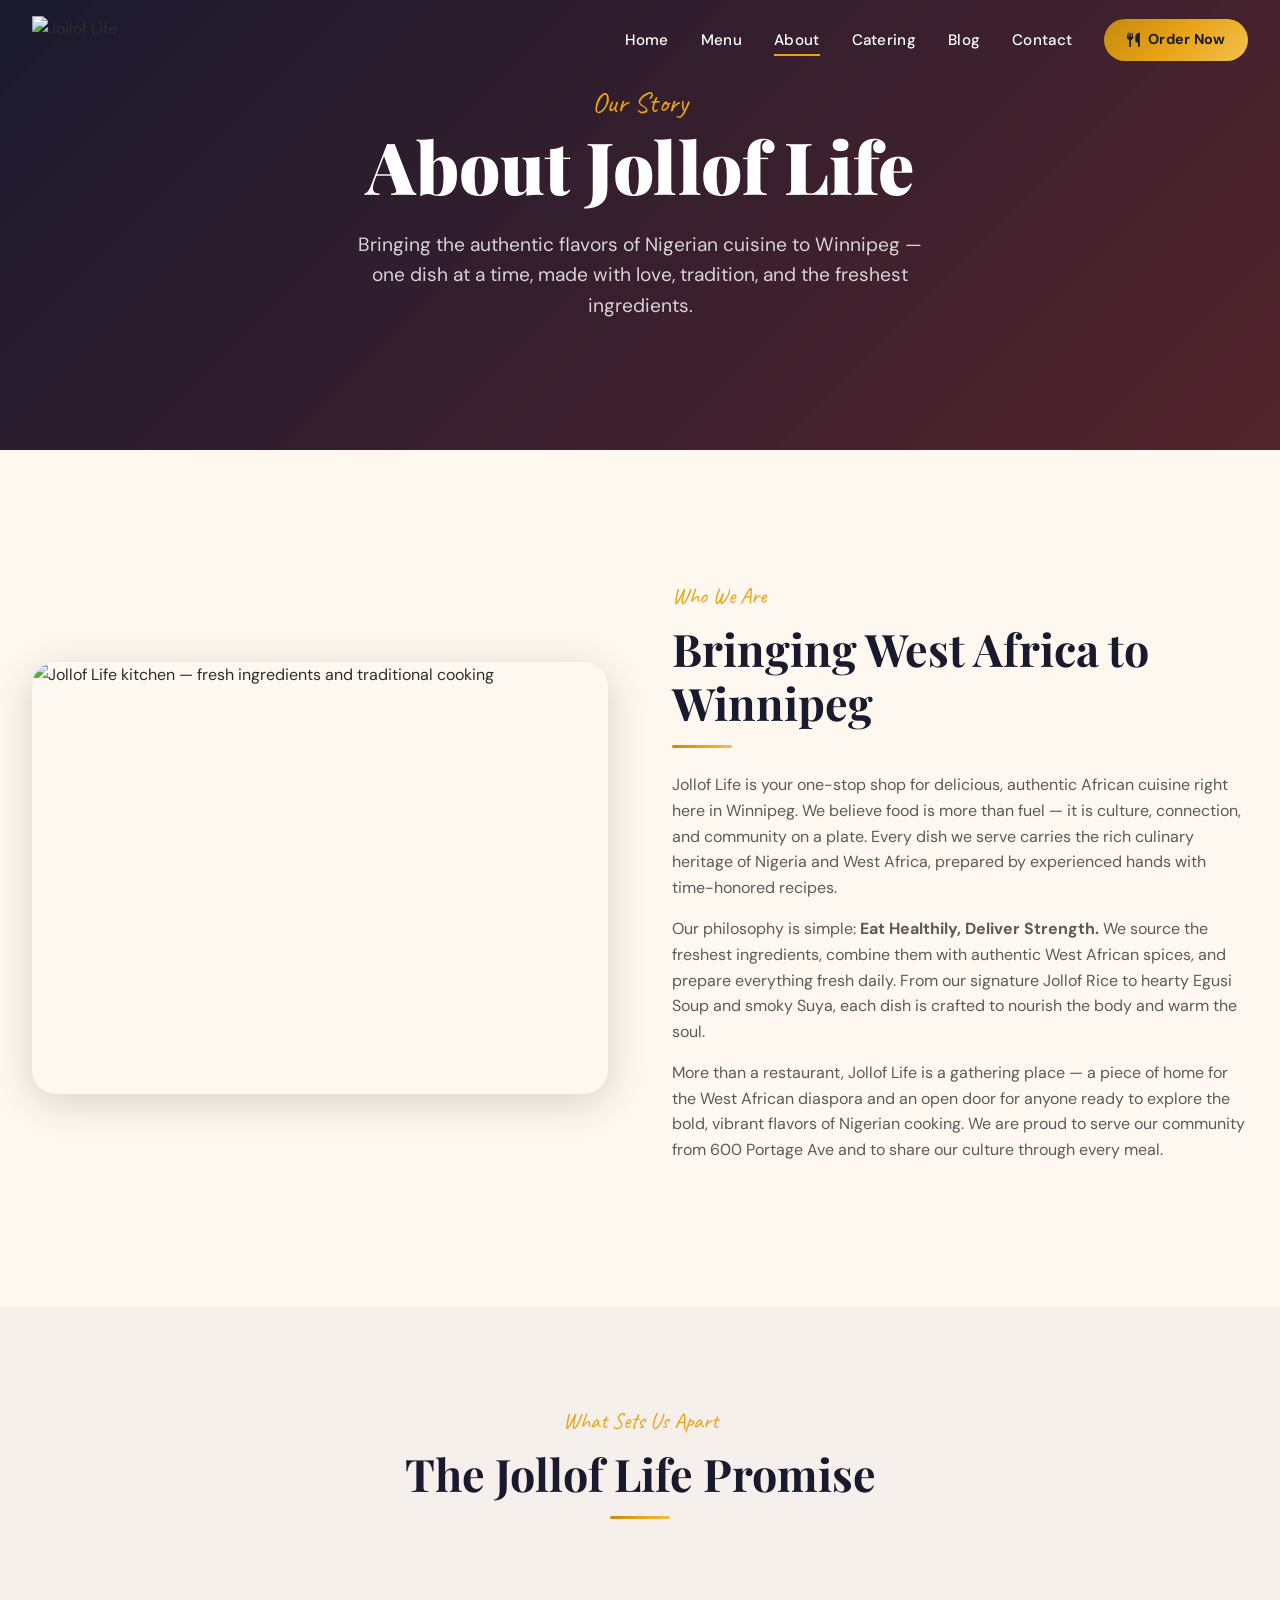
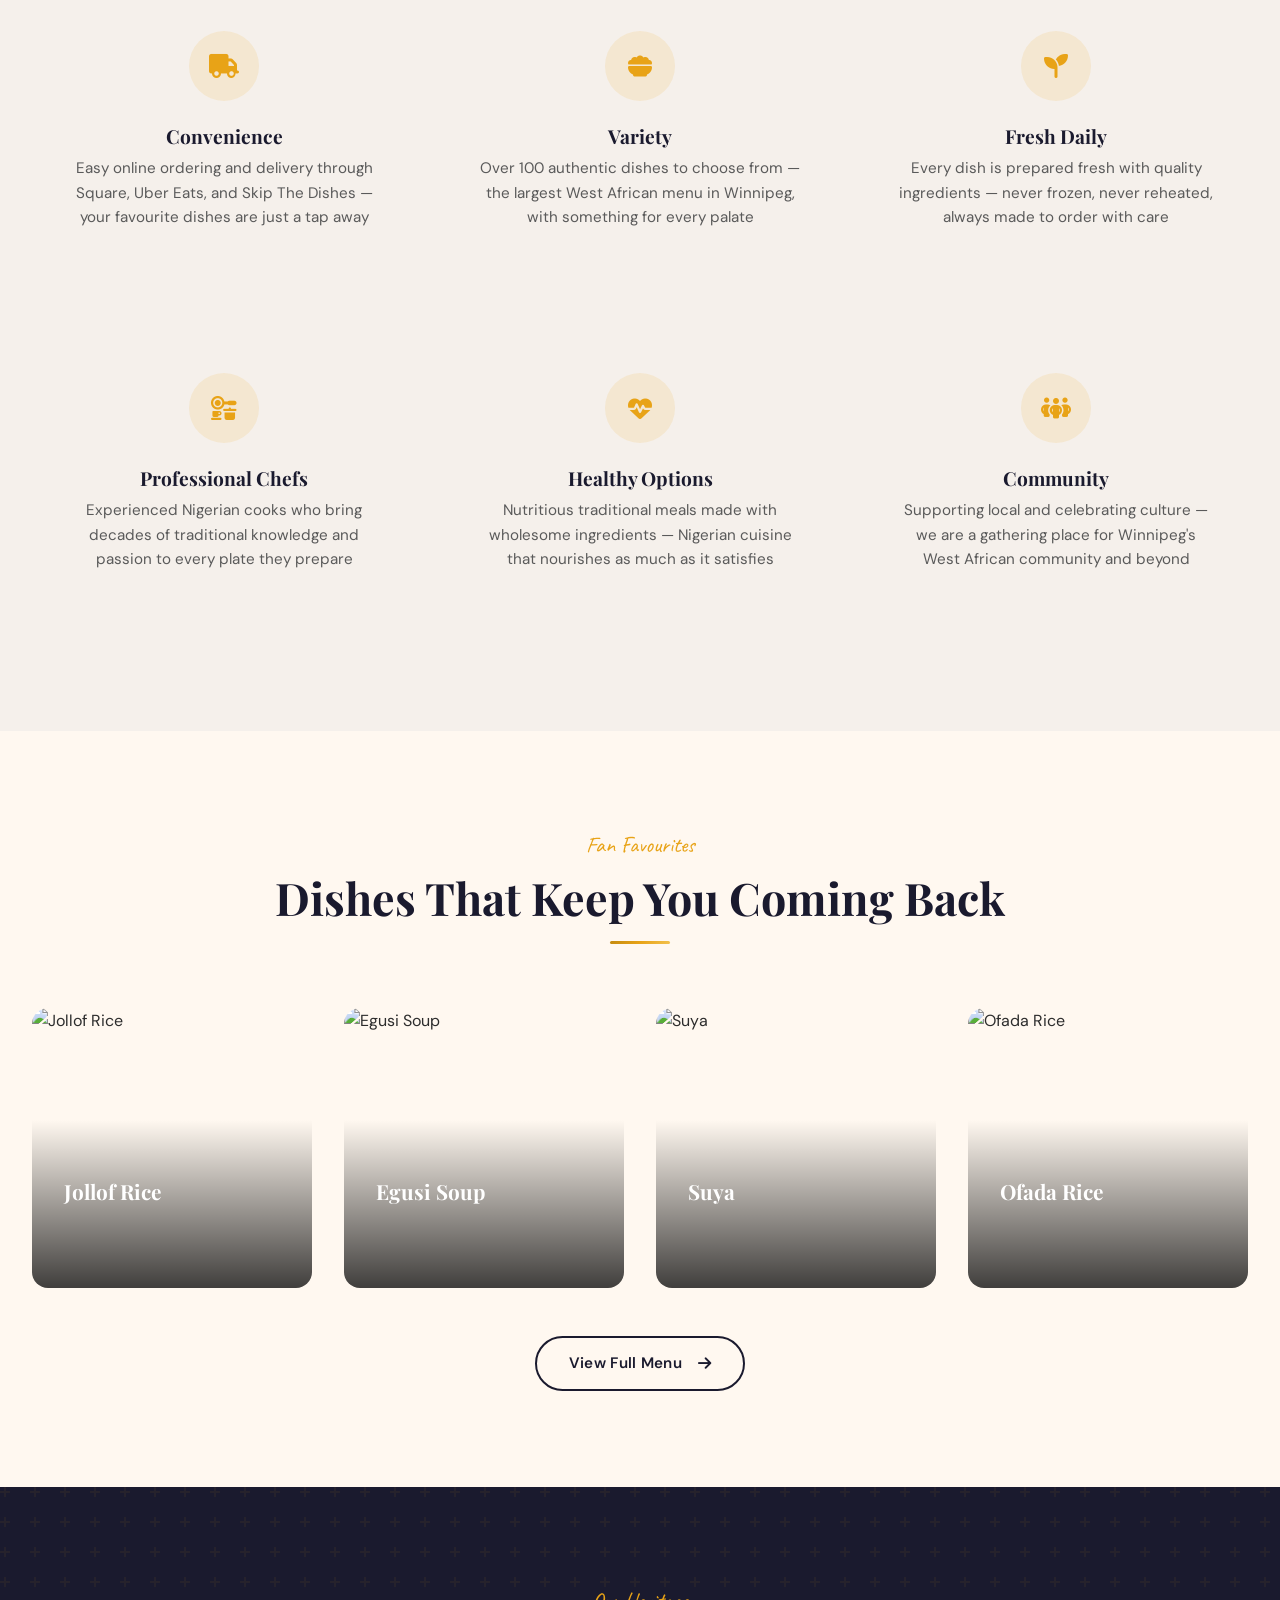
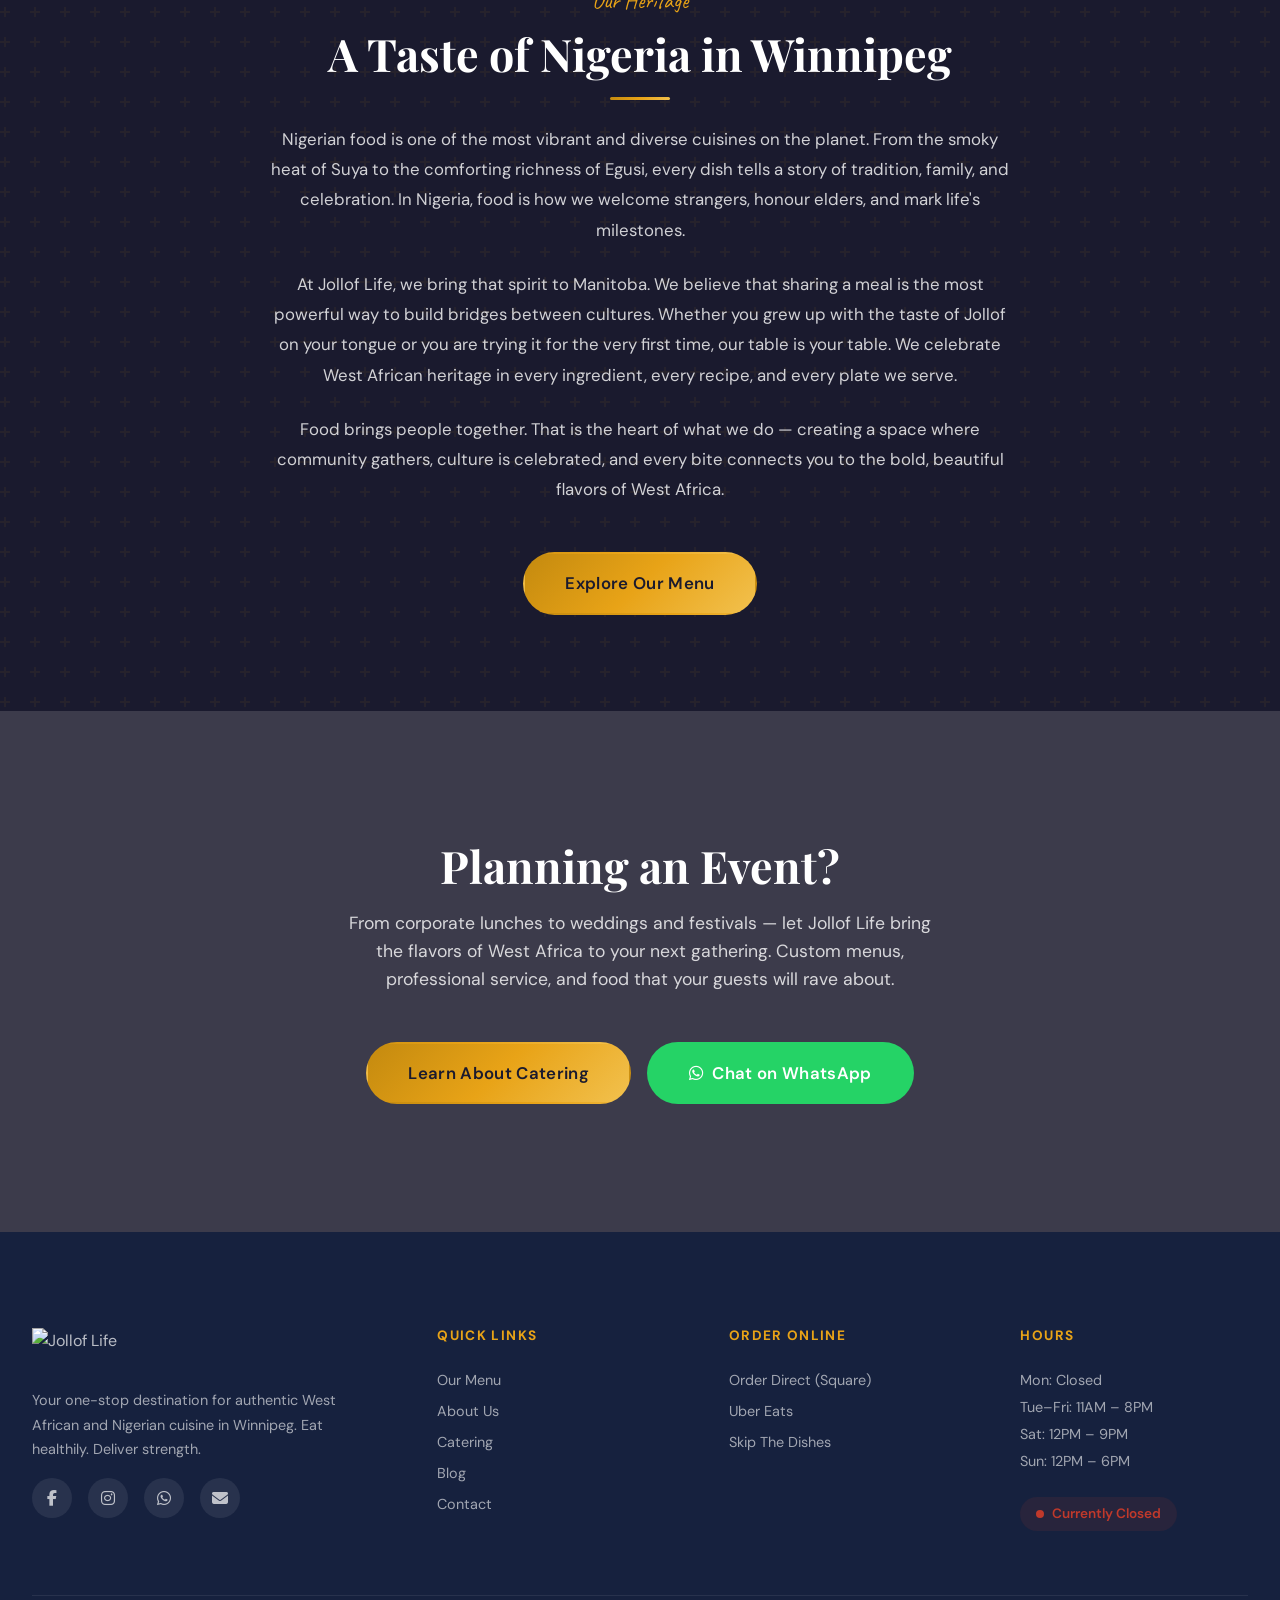
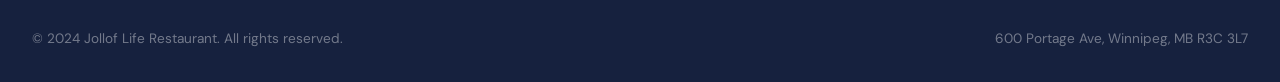
==== about.html @ 6824ea74 "Initial build: Jollof Life restaurant website redesign Complete 6-page static site rebuild for jollo" ====
<!DOCTYPE html>
<html lang="en">
<head>
  <meta charset="UTF-8">
  <meta name="viewport" content="width=device-width, initial-scale=1.0">
  <title>About — Jollof Life | Authentic West African Cuisine in Winnipeg</title>
  <meta name="description" content="Learn about Jollof Life Restaurant — your one-stop shop for authentic Nigerian and West African cuisine in Winnipeg. Fresh ingredients, traditional recipes, and a passion for community.">

  <!-- Open Graph -->
  <meta property="og:title" content="About Jollof Life — Authentic West African Cuisine in Winnipeg">
  <meta property="og:description" content="Discover our story — bringing the rich flavors of Nigeria and West Africa to Winnipeg with over 100 authentic dishes.">
  <meta property="og:type" content="restaurant">

  <!-- Stylesheets -->
  <link rel="stylesheet" href="css/styles.css">
  <link rel="stylesheet" href="css/animations.css">

  <!-- Font Awesome -->
  <link rel="stylesheet" href="https://cdnjs.cloudflare.com/ajax/libs/font-awesome/6.5.1/css/all.min.css">
</head>
<body>

  <!-- Scroll Progress Bar -->
  <div class="scroll-progress"></div>

  <!-- Navigation -->
  <nav class="navbar navbar--transparent">
    <div class="container">
      <a href="index.html" class="navbar__logo">
        <img src="https://jolloflife.ca/wp-content/uploads/2022/12/jolof-life-web-logo-white-1.png" alt="Jollof Life">
      </a>

      <div class="navbar__links">
        <a href="index.html" class="navbar__link">Home</a>
        <a href="menu.html" class="navbar__link">Menu</a>
        <a href="about.html" class="navbar__link navbar__link--active">About</a>
        <a href="catering.html" class="navbar__link">Catering</a>
        <a href="blog.html" class="navbar__link">Blog</a>
        <a href="contact.html" class="navbar__link">Contact</a>
        <a href="https://jollof-life-restaurant.square.site/" target="_blank" rel="noopener" class="navbar__cta">
          <i class="fas fa-utensils"></i> Order Now
        </a>
      </div>

      <button class="navbar__toggle" aria-label="Toggle menu">
        <span></span>
        <span></span>
        <span></span>
      </button>
    </div>
  </nav>

  <!-- Mobile Menu -->
  <div class="mobile-menu">
    <a href="index.html" class="mobile-menu__link">Home</a>
    <a href="menu.html" class="mobile-menu__link">Menu</a>
    <a href="about.html" class="mobile-menu__link">About</a>
    <a href="catering.html" class="mobile-menu__link">Catering</a>
    <a href="blog.html" class="mobile-menu__link">Blog</a>
    <a href="contact.html" class="mobile-menu__link">Contact</a>
    <a href="https://jollof-life-restaurant.square.site/" target="_blank" rel="noopener" class="mobile-menu__link" style="color: var(--saffron);">Order Online</a>
  </div>

  <!-- ========== HERO (SHORT) ========== -->
  <section class="hero hero--short">
    <div class="hero__bg" style="background-image: url('https://images.unsplash.com/photo-1466637574441-749b8f19452f?w=1920&q=80');"></div>
    <div class="hero__overlay"></div>

    <div class="hero__content">
      <span class="hero__tagline">Our Story</span>
      <h1 class="hero__title">About Jollof Life</h1>
      <p class="hero__subtitle">
        Bringing the authentic flavors of Nigerian cuisine to Winnipeg — one dish at a time,
        made with love, tradition, and the freshest ingredients.
      </p>
    </div>
  </section>

  <!-- ========== OUR STORY (SPLIT) ========== -->
  <section class="section">
    <div class="container">
      <div class="split">
        <div class="split__image reveal reveal--left">
          <img src="https://images.unsplash.com/photo-1556910103-1c02745aae4d?w=800&q=80" alt="Jollof Life kitchen — fresh ingredients and traditional cooking">
        </div>
        <div class="split__content reveal reveal--right">
          <span class="section-label">Who We Are</span>
          <h2 class="section-heading">Bringing West Africa to Winnipeg</h2>
          <p>
            Jollof Life is your one-stop shop for delicious, authentic African cuisine right here
            in Winnipeg. We believe food is more than fuel — it is culture, connection, and community
            on a plate. Every dish we serve carries the rich culinary heritage of Nigeria and
            West Africa, prepared by experienced hands with time-honored recipes.
          </p>
          <p>
            Our philosophy is simple: <strong>Eat Healthily, Deliver Strength.</strong> We source
            the freshest ingredients, combine them with authentic West African spices, and prepare
            everything fresh daily. From our signature Jollof Rice to hearty Egusi Soup and smoky
            Suya, each dish is crafted to nourish the body and warm the soul.
          </p>
          <p>
            More than a restaurant, Jollof Life is a gathering place — a piece of home for the
            West African diaspora and an open door for anyone ready to explore the bold, vibrant
            flavors of Nigerian cooking. We are proud to serve our community from 600 Portage Ave
            and to share our culture through every meal.
          </p>
        </div>
      </div>
    </div>
  </section>

  <!-- ========== OUR VALUES ========== -->
  <section class="section section--warm-gray">
    <div class="container">
      <div class="text-center mb-3xl reveal">
        <span class="section-label">What Sets Us Apart</span>
        <h2 class="section-heading section-heading--center">The Jollof Life Promise</h2>
      </div>

      <div class="card-grid card-grid--3 reveal-stagger">
        <div class="feature-card">
          <div class="feature-card__icon"><i class="fas fa-truck"></i></div>
          <h3 class="feature-card__title">Convenience</h3>
          <p class="feature-card__text">Easy online ordering and delivery through Square, Uber Eats, and Skip The Dishes — your favourite dishes are just a tap away</p>
        </div>
        <div class="feature-card">
          <div class="feature-card__icon"><i class="fas fa-bowl-food"></i></div>
          <h3 class="feature-card__title">Variety</h3>
          <p class="feature-card__text">Over 100 authentic dishes to choose from — the largest West African menu in Winnipeg, with something for every palate</p>
        </div>
        <div class="feature-card">
          <div class="feature-card__icon"><i class="fas fa-seedling"></i></div>
          <h3 class="feature-card__title">Fresh Daily</h3>
          <p class="feature-card__text">Every dish is prepared fresh with quality ingredients — never frozen, never reheated, always made to order with care</p>
        </div>
        <div class="feature-card">
          <div class="feature-card__icon"><i class="fas fa-kitchen-set"></i></div>
          <h3 class="feature-card__title">Professional Chefs</h3>
          <p class="feature-card__text">Experienced Nigerian cooks who bring decades of traditional knowledge and passion to every plate they prepare</p>
        </div>
        <div class="feature-card">
          <div class="feature-card__icon"><i class="fas fa-heart-pulse"></i></div>
          <h3 class="feature-card__title">Healthy Options</h3>
          <p class="feature-card__text">Nutritious traditional meals made with wholesome ingredients — Nigerian cuisine that nourishes as much as it satisfies</p>
        </div>
        <div class="feature-card">
          <div class="feature-card__icon"><i class="fas fa-people-group"></i></div>
          <h3 class="feature-card__title">Community</h3>
          <p class="feature-card__text">Supporting local and celebrating culture — we are a gathering place for Winnipeg's West African community and beyond</p>
        </div>
      </div>
    </div>
  </section>

  <!-- ========== POPULAR DISHES ========== -->
  <section class="section">
    <div class="container">
      <div class="text-center mb-3xl reveal">
        <span class="section-label">Fan Favourites</span>
        <h2 class="section-heading section-heading--center">Dishes That Keep You Coming Back</h2>
      </div>

      <div class="card-grid card-grid--4 reveal-stagger">
        <a href="menu.html" class="dish-card">
          <img src="https://images.unsplash.com/photo-1590166223826-12dee1677420?w=600&q=80" alt="Jollof Rice" class="dish-card__image">
          <div class="dish-card__overlay">
            <span class="dish-card__name">Jollof Rice</span>
            <span class="dish-card__desc">The iconic West African one-pot rice with rich tomato and spices</span>
          </div>
        </a>

        <a href="menu.html" class="dish-card">
          <img src="https://images.unsplash.com/photo-1643293228196-1ad8cb251aee?w=600&q=80" alt="Egusi Soup" class="dish-card__image">
          <div class="dish-card__overlay">
            <span class="dish-card__name">Egusi Soup</span>
            <span class="dish-card__desc">Rich melon seed soup with leafy greens and assorted proteins</span>
          </div>
        </a>

        <a href="menu.html" class="dish-card">
          <img src="https://images.unsplash.com/photo-1555939594-58d7cb561ad1?w=600&q=80" alt="Suya" class="dish-card__image">
          <div class="dish-card__overlay">
            <span class="dish-card__name">Suya</span>
            <span class="dish-card__desc">Spicy grilled skewers seasoned with ground peanuts and chili</span>
          </div>
        </a>

        <a href="menu.html" class="dish-card">
          <img src="https://images.unsplash.com/photo-1596797038530-2c107229654b?w=600&q=80" alt="Ofada Rice" class="dish-card__image">
          <div class="dish-card__overlay">
            <span class="dish-card__name">Ofada Rice</span>
            <span class="dish-card__desc">Local Ofada rice with our signature rich ayamase sauce</span>
          </div>
        </a>
      </div>

      <div class="text-center mt-2xl reveal">
        <a href="menu.html" class="btn btn--outline-dark">View Full Menu <i class="fas fa-arrow-right" style="margin-left: 8px;"></i></a>
      </div>
    </div>
  </section>

  <!-- ========== CULTURAL SECTION ========== -->
  <section class="section section--dark pattern-overlay">
    <div class="container">
      <div class="text-center reveal" style="max-width: 750px; margin: 0 auto;">
        <span class="section-label">Our Heritage</span>
        <h2 class="section-heading section-heading--center" style="color: var(--white);">A Taste of Nigeria in Winnipeg</h2>
        <p style="color: rgba(255,255,255,0.8); margin-bottom: var(--space-lg); font-size: 1.05rem; line-height: 1.8;">
          Nigerian food is one of the most vibrant and diverse cuisines on the planet. From the
          smoky heat of Suya to the comforting richness of Egusi, every dish tells a story of
          tradition, family, and celebration. In Nigeria, food is how we welcome strangers, honour
          elders, and mark life's milestones.
        </p>
        <p style="color: rgba(255,255,255,0.8); margin-bottom: var(--space-lg); font-size: 1.05rem; line-height: 1.8;">
          At Jollof Life, we bring that spirit to Manitoba. We believe that sharing a meal is the
          most powerful way to build bridges between cultures. Whether you grew up with the taste
          of Jollof on your tongue or you are trying it for the very first time, our table is your
          table. We celebrate West African heritage in every ingredient, every recipe, and every
          plate we serve.
        </p>
        <p style="color: rgba(255,255,255,0.8); margin-bottom: var(--space-2xl); font-size: 1.05rem; line-height: 1.8;">
          Food brings people together. That is the heart of what we do — creating a space where
          community gathers, culture is celebrated, and every bite connects you to the bold,
          beautiful flavors of West Africa.
        </p>
        <a href="menu.html" class="btn btn--primary btn--lg">Explore Our Menu</a>
      </div>
    </div>
  </section>

  <!-- ========== CATERING CTA BANNER ========== -->
  <section class="cta-banner">
    <div class="cta-banner__bg" style="background-image: url('https://images.unsplash.com/photo-1555244162-803834f70033?w=1920&q=80');"></div>
    <div class="cta-banner__overlay"></div>
    <div class="container cta-banner__content reveal">
      <h2 class="cta-banner__title">Planning an Event?</h2>
      <p class="cta-banner__text">
        From corporate lunches to weddings and festivals — let Jollof Life bring the
        flavors of West Africa to your next gathering. Custom menus, professional service,
        and food that your guests will rave about.
      </p>
      <div style="display: flex; gap: var(--space-md); justify-content: center; flex-wrap: wrap;">
        <a href="catering.html" class="btn btn--primary btn--lg">Learn About Catering</a>
        <a href="https://wa.me/12049632266" target="_blank" rel="noopener" class="btn btn--whatsapp btn--lg">
          <i class="fab fa-whatsapp"></i> Chat on WhatsApp
        </a>
      </div>
    </div>
  </section>

  <!-- ========== FOOTER ========== -->
  <footer class="footer">
    <div class="container">
      <div class="footer__grid">
        <!-- Brand -->
        <div class="footer__brand">
          <img src="https://jolloflife.ca/wp-content/uploads/2022/12/jolof-life-web-logo-white-1.png" alt="Jollof Life" class="footer__logo">
          <p>
            Your one-stop destination for authentic West African and Nigerian cuisine in Winnipeg.
            Eat healthily. Deliver strength.
          </p>
          <div class="footer__social">
            <a href="https://www.facebook.com/jollofliferestaurant/" target="_blank" rel="noopener" aria-label="Facebook"><i class="fab fa-facebook-f"></i></a>
            <a href="https://www.instagram.com/jollof_life.foods/" target="_blank" rel="noopener" aria-label="Instagram"><i class="fab fa-instagram"></i></a>
            <a href="https://wa.me/12049632266" target="_blank" rel="noopener" aria-label="WhatsApp"><i class="fab fa-whatsapp"></i></a>
            <a href="mailto:admin@jolloflife.ca" aria-label="Email"><i class="fas fa-envelope"></i></a>
          </div>
        </div>

        <!-- Quick Links -->
        <div>
          <h4 class="footer__heading">Quick Links</h4>
          <div class="footer__links">
            <a href="menu.html" class="footer__link">Our Menu</a>
            <a href="about.html" class="footer__link">About Us</a>
            <a href="catering.html" class="footer__link">Catering</a>
            <a href="blog.html" class="footer__link">Blog</a>
            <a href="contact.html" class="footer__link">Contact</a>
          </div>
        </div>

        <!-- Order Online -->
        <div>
          <h4 class="footer__heading">Order Online</h4>
          <div class="footer__links">
            <a href="https://jollof-life-restaurant.square.site/" target="_blank" rel="noopener" class="footer__link">Order Direct (Square)</a>
            <a href="https://www.ubereats.com/ca/store/jollof-life-restaurant/UQO6MkQCXqGsVrcTSQeHDg/" target="_blank" rel="noopener" class="footer__link">Uber Eats</a>
            <a href="https://www.skipthedishes.com/jollof-rice-portage-avenue" target="_blank" rel="noopener" class="footer__link">Skip The Dishes</a>
          </div>
        </div>

        <!-- Hours -->
        <div>
          <h4 class="footer__heading">Hours</h4>
          <div class="footer__links" style="gap: 4px;">
            <span class="footer__link">Mon: Closed</span>
            <span class="footer__link">Tue–Fri: 11AM – 8PM</span>
            <span class="footer__link">Sat: 12PM – 9PM</span>
            <span class="footer__link">Sun: 12PM – 6PM</span>
          </div>
          <div style="margin-top: var(--space-lg);">
            <div class="status-badge">
              <span class="status-badge__dot"></span>
              Checking...
            </div>
          </div>
        </div>
      </div>

      <div class="footer__bottom">
        <span>&copy; 2024 Jollof Life Restaurant. All rights reserved.</span>
        <span>600 Portage Ave, Winnipeg, MB R3C 3L7</span>
      </div>
    </div>
  </footer>

  <!-- Scripts -->
  <script src="js/main.js"></script>
</body>
</html>
---- css/styles.css ----
/* ============================================
   JOLLOF LIFE — Design System
   Authentic West African Cuisine, Winnipeg
   ============================================ */

/* --- Google Fonts --- */
@import url('https://fonts.googleapis.com/css2?family=Playfair+Display:ital,wght@0,700;0,800;0,900;1,700&family=DM+Sans:ital,wght@0,400;0,500;0,600;0,700&family=Caveat:wght@600;700&display=swap');

/* --- CSS Custom Properties --- */
:root {
  /* Primary — warm, appetizing, African-inspired */
  --saffron:        #E8A317;
  --saffron-light:  #F2C14E;
  --saffron-dark:   #C48A0F;
  --pepper-red:     #C0392B;
  --pepper-dark:    #962D22;
  --palm-green:     #2D6A4F;
  --palm-light:     #40916C;

  /* Secondary — from existing brand, used sparingly */
  --brand-blue:     #0693E3;
  --brand-purple:   #9B51E0;

  /* Neutrals — warm-shifted */
  --charcoal:       #1A1A2E;
  --dark-surface:   #16213E;
  --midnight:       #0F0F1A;
  --cream:          #FFF8F0;
  --warm-gray:      #F5F0EB;
  --warm-gray-2:    #E8E0D8;
  --text-primary:   #2C2C2C;
  --text-secondary: #5A5A5A;
  --text-light:     #8A8A8A;
  --white:          #FFFFFF;

  /* Gradients */
  --gradient-hero:    linear-gradient(135deg, rgba(26,26,46,0.88), rgba(192,57,43,0.35));
  --gradient-warm:    linear-gradient(135deg, var(--saffron), var(--pepper-red));
  --gradient-dark:    linear-gradient(180deg, var(--charcoal), var(--dark-surface));
  --gradient-gold:    linear-gradient(135deg, var(--saffron-dark), var(--saffron), var(--saffron-light));

  /* Typography */
  --font-heading:   'Playfair Display', Georgia, 'Times New Roman', serif;
  --font-body:      'DM Sans', -apple-system, BlinkMacSystemFont, 'Segoe UI', sans-serif;
  --font-accent:    'Caveat', cursive;

  /* Spacing */
  --space-xs:   0.25rem;
  --space-sm:   0.5rem;
  --space-md:   1rem;
  --space-lg:   1.5rem;
  --space-xl:   2rem;
  --space-2xl:  3rem;
  --space-3xl:  4rem;
  --space-4xl:  6rem;
  --space-5xl:  8rem;

  /* Layout */
  --container-max:   1280px;
  --container-tight: 960px;
  --container-prose: 720px;
  --nav-height:      80px;
  --border-radius:   8px;
  --border-radius-lg: 16px;
  --border-radius-xl: 24px;

  /* Shadows */
  --shadow-sm:   0 2px 8px rgba(0,0,0,0.08);
  --shadow-md:   0 4px 20px rgba(0,0,0,0.12);
  --shadow-lg:   0 8px 40px rgba(0,0,0,0.16);
  --shadow-xl:   0 16px 60px rgba(0,0,0,0.2);
  --shadow-gold: 0 4px 20px rgba(232,163,23,0.3);

  /* Transitions */
  --ease-out:    cubic-bezier(0.22, 1, 0.36, 1);
  --ease-spring: cubic-bezier(0.34, 1.56, 0.64, 1);
  --duration-fast:   200ms;
  --duration-normal: 400ms;
  --duration-slow:   600ms;
}

/* --- Reset & Base --- */
*,
*::before,
*::after {
  margin: 0;
  padding: 0;
  box-sizing: border-box;
}

html {
  scroll-behavior: smooth;
  -webkit-text-size-adjust: 100%;
}

body {
  font-family: var(--font-body);
  font-size: 16px;
  line-height: 1.6;
  color: var(--text-primary);
  background-color: var(--cream);
  -webkit-font-smoothing: antialiased;
  -moz-osx-font-smoothing: grayscale;
  overflow-x: hidden;
}

img {
  max-width: 100%;
  height: auto;
  display: block;
}

a {
  color: inherit;
  text-decoration: none;
}

ul, ol {
  list-style: none;
}

button {
  font-family: inherit;
  cursor: pointer;
  border: none;
  background: none;
}

input, textarea, select {
  font-family: inherit;
  font-size: inherit;
}

/* --- Scroll Progress Bar --- */
.scroll-progress {
  position: fixed;
  top: 0;
  left: 0;
  height: 3px;
  background: var(--gradient-gold);
  z-index: 10000;
  width: 0%;
  transition: none;
}

/* --- Typography --- */
h1, h2, h3, h4, h5, h6 {
  font-family: var(--font-heading);
  font-weight: 700;
  line-height: 1.2;
  color: var(--charcoal);
}

h1 { font-size: clamp(2.2rem, 5vw, 4rem); font-weight: 900; }
h2 { font-size: clamp(1.8rem, 3.5vw, 2.8rem); }
h3 { font-size: clamp(1.3rem, 2.5vw, 1.8rem); }
h4 { font-size: clamp(1.1rem, 2vw, 1.4rem); }

p {
  margin-bottom: var(--space-md);
  color: var(--text-secondary);
}

.accent-text {
  font-family: var(--font-accent);
  color: var(--saffron);
}

.section-label {
  font-family: var(--font-accent);
  font-size: 1.4rem;
  color: var(--saffron);
  margin-bottom: var(--space-sm);
  display: block;
}

.section-heading {
  margin-bottom: var(--space-lg);
}

.section-heading::after {
  content: '';
  display: block;
  width: 60px;
  height: 3px;
  background: var(--gradient-gold);
  margin-top: var(--space-md);
  border-radius: 2px;
}

.section-heading--center::after {
  margin-left: auto;
  margin-right: auto;
}

/* --- Layout --- */
.container {
  width: 100%;
  max-width: var(--container-max);
  margin: 0 auto;
  padding: 0 var(--space-xl);
}

.container--tight {
  max-width: var(--container-tight);
}

.container--prose {
  max-width: var(--container-prose);
}

.section {
  padding: var(--space-4xl) 0;
}

.section--dark {
  background-color: var(--charcoal);
  color: var(--white);
}

.section--dark h2,
.section--dark h3,
.section--dark h4 {
  color: var(--white);
}

.section--dark p {
  color: rgba(255,255,255,0.75);
}

.section--cream {
  background-color: var(--cream);
}

.section--warm-gray {
  background-color: var(--warm-gray);
}

/* --- African Pattern Overlay --- */
.pattern-overlay {
  position: relative;
}

.pattern-overlay::before {
  content: '';
  position: absolute;
  inset: 0;
  background-image: url("data:image/svg+xml,%3Csvg width='60' height='60' viewBox='0 0 60 60' xmlns='http://www.w3.org/2000/svg'%3E%3Cg fill='none' fill-rule='evenodd'%3E%3Cg fill='%23E8A317' fill-opacity='0.06'%3E%3Cpath d='M36 34v-4h-2v4h-4v2h4v4h2v-4h4v-2h-4zm0-30V0h-2v4h-4v2h4v4h2V6h4V4h-4zM6 34v-4H4v4H0v2h4v4h2v-4h4v-2H6zM6 4V0H4v4H0v2h4v4h2V6h4V4H6z'/%3E%3C/g%3E%3C/g%3E%3C/svg%3E");
  pointer-events: none;
  z-index: 0;
}

.pattern-overlay > * {
  position: relative;
  z-index: 1;
}

/* --- Navigation --- */
.navbar {
  position: fixed;
  top: 0;
  left: 0;
  right: 0;
  height: var(--nav-height);
  display: flex;
  align-items: center;
  z-index: 1000;
  transition: background-color var(--duration-normal) var(--ease-out),
              box-shadow var(--duration-normal) var(--ease-out);
}

.navbar--transparent {
  background-color: transparent;
}

.navbar--solid {
  background-color: var(--dark-surface);
  box-shadow: var(--shadow-md);
}

.navbar .container {
  display: flex;
  align-items: center;
  justify-content: space-between;
}

.navbar__logo img {
  height: 48px;
  width: auto;
}

.navbar__links {
  display: flex;
  align-items: center;
  gap: var(--space-xl);
}

.navbar__link {
  color: var(--white);
  font-size: 0.95rem;
  font-weight: 500;
  letter-spacing: 0.02em;
  position: relative;
  transition: color var(--duration-fast) var(--ease-out);
}

.navbar__link::after {
  content: '';
  position: absolute;
  bottom: -4px;
  left: 0;
  width: 0;
  height: 2px;
  background: var(--saffron);
  transition: width var(--duration-normal) var(--ease-out);
}

.navbar__link:hover::after,
.navbar__link--active::after {
  width: 100%;
}

.navbar__link:hover {
  color: var(--saffron-light);
}

.navbar__cta {
  display: inline-flex;
  align-items: center;
  gap: var(--space-sm);
  padding: 0.6rem 1.4rem;
  background: var(--gradient-gold);
  color: var(--charcoal);
  font-weight: 700;
  font-size: 0.9rem;
  border-radius: 50px;
  letter-spacing: 0.02em;
  transition: transform var(--duration-fast) var(--ease-spring),
              box-shadow var(--duration-fast) var(--ease-out);
}

.navbar__cta:hover {
  transform: translateY(-2px);
  box-shadow: var(--shadow-gold);
}

/* Mobile Menu Toggle */
.navbar__toggle {
  display: none;
  flex-direction: column;
  gap: 5px;
  width: 28px;
  cursor: pointer;
  z-index: 1001;
}

.navbar__toggle span {
  display: block;
  height: 2px;
  width: 100%;
  background: var(--white);
  border-radius: 2px;
  transition: transform var(--duration-normal) var(--ease-out),
              opacity var(--duration-fast);
}

.navbar__toggle--active span:nth-child(1) {
  transform: translateY(7px) rotate(45deg);
}

.navbar__toggle--active span:nth-child(2) {
  opacity: 0;
}

.navbar__toggle--active span:nth-child(3) {
  transform: translateY(-7px) rotate(-45deg);
}

/* Mobile Menu Overlay */
.mobile-menu {
  position: fixed;
  inset: 0;
  background: var(--dark-surface);
  display: flex;
  flex-direction: column;
  align-items: center;
  justify-content: center;
  gap: var(--space-xl);
  opacity: 0;
  visibility: hidden;
  transition: opacity var(--duration-normal) var(--ease-out),
              visibility var(--duration-normal);
  z-index: 999;
}

.mobile-menu--open {
  opacity: 1;
  visibility: visible;
}

.mobile-menu__link {
  color: var(--white);
  font-family: var(--font-heading);
  font-size: 1.8rem;
  font-weight: 700;
  opacity: 0;
  transform: translateY(20px);
  transition: opacity var(--duration-slow) var(--ease-out),
              transform var(--duration-slow) var(--ease-out),
              color var(--duration-fast);
}

.mobile-menu--open .mobile-menu__link {
  opacity: 1;
  transform: translateY(0);
}

.mobile-menu--open .mobile-menu__link:nth-child(1) { transition-delay: 100ms; }
.mobile-menu--open .mobile-menu__link:nth-child(2) { transition-delay: 150ms; }
.mobile-menu--open .mobile-menu__link:nth-child(3) { transition-delay: 200ms; }
.mobile-menu--open .mobile-menu__link:nth-child(4) { transition-delay: 250ms; }
.mobile-menu--open .mobile-menu__link:nth-child(5) { transition-delay: 300ms; }
.mobile-menu--open .mobile-menu__link:nth-child(6) { transition-delay: 350ms; }
.mobile-menu--open .mobile-menu__link:nth-child(7) { transition-delay: 400ms; }

.mobile-menu__link:hover {
  color: var(--saffron);
}

/* --- Hero Section --- */
.hero {
  position: relative;
  min-height: 100vh;
  display: flex;
  align-items: center;
  justify-content: center;
  text-align: center;
  overflow: hidden;
  background-color: var(--charcoal);
}

.hero--short {
  min-height: 50vh;
}

.hero__bg {
  position: absolute;
  inset: 0;
  background-size: cover;
  background-position: center;
  background-repeat: no-repeat;
  will-change: transform;
}

.hero__overlay {
  position: absolute;
  inset: 0;
  background: var(--gradient-hero);
}

.hero__content {
  position: relative;
  z-index: 2;
  max-width: 800px;
  padding: var(--space-xl);
}

.hero__tagline {
  font-family: var(--font-accent);
  font-size: clamp(1.2rem, 2.5vw, 1.8rem);
  color: var(--saffron);
  margin-bottom: var(--space-md);
}

.hero__title {
  font-size: clamp(2.5rem, 6vw, 4.5rem);
  color: var(--white);
  margin-bottom: var(--space-lg);
  line-height: 1.1;
  font-weight: 900;
}

.hero__subtitle {
  font-size: clamp(1rem, 1.8vw, 1.2rem);
  color: rgba(255,255,255,0.8);
  margin-bottom: var(--space-2xl);
  max-width: 600px;
  margin-left: auto;
  margin-right: auto;
}

.hero__actions {
  display: flex;
  align-items: center;
  justify-content: center;
  gap: var(--space-lg);
  flex-wrap: wrap;
}

.hero__scroll-hint {
  position: absolute;
  bottom: 2rem;
  left: 50%;
  transform: translateX(-50%);
  z-index: 2;
  color: rgba(255,255,255,0.6);
  font-size: 0.85rem;
  display: flex;
  flex-direction: column;
  align-items: center;
  gap: var(--space-sm);
  animation: bounceDown 2s infinite;
}

@keyframes bounceDown {
  0%, 100% { transform: translateX(-50%) translateY(0); }
  50% { transform: translateX(-50%) translateY(10px); }
}

/* --- Buttons --- */
.btn {
  display: inline-flex;
  align-items: center;
  justify-content: center;
  gap: var(--space-sm);
  padding: 0.85rem 2rem;
  font-weight: 600;
  font-size: 0.95rem;
  border-radius: 50px;
  letter-spacing: 0.02em;
  transition: all var(--duration-fast) var(--ease-spring);
  cursor: pointer;
  border: 2px solid transparent;
}

.btn--primary {
  background: var(--gradient-gold);
  color: var(--charcoal);
  border-color: transparent;
}

.btn--primary:hover {
  transform: translateY(-3px);
  box-shadow: var(--shadow-gold);
}

.btn--outline {
  background: transparent;
  color: var(--white);
  border-color: rgba(255,255,255,0.5);
}

.btn--outline:hover {
  border-color: var(--white);
  background: rgba(255,255,255,0.1);
  transform: translateY(-2px);
}

.btn--outline-dark {
  background: transparent;
  color: var(--charcoal);
  border-color: var(--charcoal);
}

.btn--outline-dark:hover {
  background: var(--charcoal);
  color: var(--white);
  transform: translateY(-2px);
}

.btn--pepper {
  background: var(--pepper-red);
  color: var(--white);
  border-color: transparent;
}

.btn--pepper:hover {
  background: var(--pepper-dark);
  transform: translateY(-2px);
  box-shadow: 0 4px 20px rgba(192,57,43,0.3);
}

.btn--whatsapp {
  background: #25D366;
  color: var(--white);
  border-color: transparent;
  font-size: 1rem;
  padding: 1rem 2.5rem;
}

.btn--whatsapp:hover {
  background: #1da851;
  transform: translateY(-2px);
  box-shadow: 0 4px 20px rgba(37,211,102,0.3);
}

.btn--sm {
  padding: 0.55rem 1.2rem;
  font-size: 0.85rem;
}

.btn--lg {
  padding: 1rem 2.5rem;
  font-size: 1.05rem;
}

/* --- Floating Info Bar --- */
.info-bar {
  position: relative;
  z-index: 10;
  margin-top: -50px;
}

.info-bar__grid {
  display: grid;
  grid-template-columns: repeat(3, 1fr);
  gap: var(--space-lg);
}

.info-bar__card {
  background: var(--white);
  padding: var(--space-xl) var(--space-lg);
  border-radius: var(--border-radius-lg);
  box-shadow: var(--shadow-lg);
  display: flex;
  align-items: center;
  gap: var(--space-lg);
  transition: transform var(--duration-fast) var(--ease-spring);
}

.info-bar__card:hover {
  transform: translateY(-4px);
}

.info-bar__icon {
  width: 50px;
  height: 50px;
  border-radius: 50%;
  background: var(--gradient-gold);
  display: flex;
  align-items: center;
  justify-content: center;
  color: var(--charcoal);
  font-size: 1.2rem;
  flex-shrink: 0;
}

.info-bar__label {
  font-size: 0.8rem;
  color: var(--text-light);
  text-transform: uppercase;
  letter-spacing: 0.08em;
  font-weight: 600;
  margin-bottom: 2px;
}

.info-bar__value {
  font-weight: 700;
  color: var(--text-primary);
  font-size: 0.95rem;
}

/* --- Card Grid --- */
.card-grid {
  display: grid;
  gap: var(--space-xl);
}

.card-grid--3 {
  grid-template-columns: repeat(3, 1fr);
}

.card-grid--2 {
  grid-template-columns: repeat(2, 1fr);
}

.card-grid--4 {
  grid-template-columns: repeat(4, 1fr);
}

/* --- Dish Card --- */
.dish-card {
  position: relative;
  border-radius: var(--border-radius-lg);
  overflow: hidden;
  aspect-ratio: 1;
  cursor: pointer;
  transition: transform var(--duration-normal) var(--ease-spring),
              box-shadow var(--duration-normal) var(--ease-out);
}

.dish-card:hover {
  transform: translateY(-8px) scale(1.02);
  box-shadow: var(--shadow-xl);
}

.dish-card__image {
  width: 100%;
  height: 100%;
  object-fit: cover;
  transition: transform var(--duration-slow) var(--ease-out);
}

.dish-card:hover .dish-card__image {
  transform: scale(1.1);
}

.dish-card__overlay {
  position: absolute;
  inset: 0;
  background: linear-gradient(0deg, rgba(0,0,0,0.75) 0%, transparent 60%);
  display: flex;
  flex-direction: column;
  justify-content: flex-end;
  padding: var(--space-xl);
}

.dish-card__name {
  font-family: var(--font-heading);
  font-size: 1.3rem;
  color: var(--white);
  font-weight: 700;
}

.dish-card__desc {
  font-size: 0.85rem;
  color: rgba(255,255,255,0.7);
  margin-top: var(--space-xs);
  opacity: 0;
  transform: translateY(10px);
  transition: all var(--duration-normal) var(--ease-out);
}

.dish-card:hover .dish-card__desc {
  opacity: 1;
  transform: translateY(0);
}

/* --- Feature Card --- */
.feature-card {
  text-align: center;
  padding: var(--space-2xl) var(--space-xl);
}

.feature-card__icon {
  width: 70px;
  height: 70px;
  border-radius: 50%;
  background: rgba(232,163,23,0.12);
  display: flex;
  align-items: center;
  justify-content: center;
  margin: 0 auto var(--space-lg);
  font-size: 1.5rem;
  color: var(--saffron);
  transition: transform var(--duration-normal) var(--ease-spring),
              background var(--duration-normal);
}

.feature-card:hover .feature-card__icon {
  transform: scale(1.1);
  background: rgba(232,163,23,0.2);
}

.feature-card__title {
  font-size: 1.2rem;
  margin-bottom: var(--space-sm);
}

.feature-card__text {
  font-size: 0.95rem;
  color: var(--text-secondary);
}

/* Light variant for dark backgrounds */
.section--dark .feature-card__icon {
  background: rgba(232,163,23,0.15);
}

.section--dark .feature-card__title {
  color: var(--white);
}

.section--dark .feature-card__text {
  color: rgba(255,255,255,0.7);
}

/* --- Split Section --- */
.split {
  display: grid;
  grid-template-columns: 1fr 1fr;
  gap: var(--space-3xl);
  align-items: center;
}

.split--reverse {
  direction: rtl;
}

.split--reverse > * {
  direction: ltr;
}

.split__image {
  border-radius: var(--border-radius-xl);
  overflow: hidden;
  aspect-ratio: 4/3;
  box-shadow: var(--shadow-lg);
}

.split__image img {
  width: 100%;
  height: 100%;
  object-fit: cover;
}

.split__content {
  padding: var(--space-xl) 0;
}

/* --- Order Platform Cards --- */
.platform-card {
  background: var(--white);
  border-radius: var(--border-radius-lg);
  padding: var(--space-2xl);
  text-align: center;
  box-shadow: var(--shadow-sm);
  transition: transform var(--duration-normal) var(--ease-spring),
              box-shadow var(--duration-normal) var(--ease-out);
  perspective: 800px;
}

.platform-card:hover {
  transform: translateY(-8px) rotateX(4deg);
  box-shadow: var(--shadow-lg);
}

.platform-card__icon {
  font-size: 2.5rem;
  margin-bottom: var(--space-lg);
  color: var(--saffron);
}

.platform-card__name {
  font-family: var(--font-heading);
  font-size: 1.3rem;
  margin-bottom: var(--space-sm);
  font-weight: 700;
}

.platform-card__desc {
  font-size: 0.9rem;
  color: var(--text-secondary);
  margin-bottom: var(--space-lg);
}

/* --- Testimonials --- */
.testimonial-slider {
  position: relative;
  overflow: hidden;
}

.testimonial-track {
  display: flex;
  transition: transform var(--duration-slow) var(--ease-out);
}

.testimonial {
  min-width: 100%;
  padding: var(--space-3xl) var(--space-xl);
  text-align: center;
}

.testimonial__quote-mark {
  font-size: 4rem;
  color: var(--saffron);
  line-height: 1;
  font-family: Georgia, serif;
  opacity: 0.5;
}

.testimonial__text {
  font-size: clamp(1.1rem, 2vw, 1.4rem);
  font-style: italic;
  color: var(--text-primary);
  max-width: 700px;
  margin: var(--space-lg) auto;
  line-height: 1.7;
}

.testimonial__stars {
  color: var(--saffron);
  font-size: 1.2rem;
  margin-bottom: var(--space-md);
  display: flex;
  justify-content: center;
  gap: 4px;
}

.testimonial__author {
  font-weight: 700;
  color: var(--text-primary);
  font-size: 1rem;
}

.testimonial__role {
  font-size: 0.85rem;
  color: var(--text-light);
  margin-top: 2px;
}

.testimonial-dots {
  display: flex;
  justify-content: center;
  gap: var(--space-sm);
  margin-top: var(--space-xl);
}

.testimonial-dot {
  width: 10px;
  height: 10px;
  border-radius: 50%;
  background: var(--warm-gray-2);
  transition: background var(--duration-fast), transform var(--duration-fast);
  cursor: pointer;
}

.testimonial-dot--active {
  background: var(--saffron);
  transform: scale(1.3);
}

/* --- CTA Banner --- */
.cta-banner {
  position: relative;
  padding: var(--space-5xl) 0;
  text-align: center;
  overflow: hidden;
}

.cta-banner__bg {
  position: absolute;
  inset: 0;
  background-size: cover;
  background-position: center;
  background-attachment: fixed;
}

.cta-banner__overlay {
  position: absolute;
  inset: 0;
  background: rgba(26,26,46,0.85);
}

.cta-banner__content {
  position: relative;
  z-index: 2;
}

.cta-banner__title {
  color: var(--white);
  margin-bottom: var(--space-md);
}

.cta-banner__text {
  color: rgba(255,255,255,0.8);
  font-size: 1.1rem;
  max-width: 600px;
  margin: 0 auto var(--space-2xl);
}

/* --- Gallery / Instagram Grid --- */
.gallery-grid {
  display: grid;
  grid-template-columns: repeat(4, 1fr);
  gap: 4px;
}

.gallery-item {
  position: relative;
  aspect-ratio: 1;
  overflow: hidden;
  cursor: pointer;
}

.gallery-item img {
  width: 100%;
  height: 100%;
  object-fit: cover;
  transition: transform var(--duration-slow) var(--ease-out);
}

.gallery-item:hover img {
  transform: scale(1.1);
}

.gallery-item__overlay {
  position: absolute;
  inset: 0;
  background: rgba(26,26,46,0.6);
  display: flex;
  align-items: center;
  justify-content: center;
  opacity: 0;
  transition: opacity var(--duration-normal) var(--ease-out);
  color: var(--white);
  font-size: 1.5rem;
}

.gallery-item:hover .gallery-item__overlay {
  opacity: 1;
}

/* --- Footer --- */
.footer {
  background: var(--dark-surface);
  color: rgba(255,255,255,0.7);
  padding: var(--space-4xl) 0 var(--space-xl);
}

.footer__grid {
  display: grid;
  grid-template-columns: 1.5fr 1fr 1fr 1fr;
  gap: var(--space-3xl);
  margin-bottom: var(--space-3xl);
}

.footer__brand p {
  color: rgba(255,255,255,0.6);
  font-size: 0.9rem;
  margin-top: var(--space-md);
  line-height: 1.7;
}

.footer__logo {
  height: 44px;
  margin-bottom: var(--space-md);
}

.footer__heading {
  font-family: var(--font-body);
  font-size: 0.85rem;
  font-weight: 700;
  text-transform: uppercase;
  letter-spacing: 0.1em;
  color: var(--saffron);
  margin-bottom: var(--space-lg);
}

.footer__links {
  display: flex;
  flex-direction: column;
  gap: var(--space-sm);
}

.footer__link {
  color: rgba(255,255,255,0.6);
  font-size: 0.9rem;
  transition: color var(--duration-fast);
}

.footer__link:hover {
  color: var(--saffron-light);
}

.footer__social {
  display: flex;
  gap: var(--space-md);
  margin-top: var(--space-md);
}

.footer__social a {
  width: 40px;
  height: 40px;
  border-radius: 50%;
  background: rgba(255,255,255,0.08);
  display: flex;
  align-items: center;
  justify-content: center;
  color: rgba(255,255,255,0.7);
  font-size: 1rem;
  transition: background var(--duration-fast),
              color var(--duration-fast),
              transform var(--duration-fast) var(--ease-spring);
}

.footer__social a:hover {
  background: var(--saffron);
  color: var(--charcoal);
  transform: translateY(-3px);
}

.footer__bottom {
  border-top: 1px solid rgba(255,255,255,0.08);
  padding-top: var(--space-xl);
  display: flex;
  align-items: center;
  justify-content: space-between;
  font-size: 0.85rem;
  color: rgba(255,255,255,0.4);
}

/* --- Menu Page Specifics --- */
.menu-filter {
  position: sticky;
  top: var(--nav-height);
  z-index: 50;
  background: var(--white);
  border-bottom: 1px solid var(--warm-gray-2);
  padding: var(--space-md) 0;
  overflow-x: auto;
  -webkit-overflow-scrolling: touch;
  scrollbar-width: none;
}

.menu-filter::-webkit-scrollbar {
  display: none;
}

.menu-filter__tabs {
  display: flex;
  gap: var(--space-sm);
  padding: 0 var(--space-xl);
  min-width: max-content;
}

.menu-filter__tab {
  padding: 0.6rem 1.2rem;
  border-radius: 50px;
  font-size: 0.9rem;
  font-weight: 500;
  color: var(--text-secondary);
  background: transparent;
  border: 1px solid transparent;
  white-space: nowrap;
  transition: all var(--duration-fast) var(--ease-out);
  cursor: pointer;
}

.menu-filter__tab:hover {
  color: var(--saffron-dark);
  background: rgba(232,163,23,0.08);
}

.menu-filter__tab--active {
  color: var(--charcoal);
  background: rgba(232,163,23,0.12);
  border-color: var(--saffron);
  font-weight: 600;
}

/* Menu Grid Card */
.menu-card {
  background: var(--white);
  border-radius: var(--border-radius-lg);
  overflow: hidden;
  box-shadow: var(--shadow-sm);
  transition: transform var(--duration-normal) var(--ease-spring),
              box-shadow var(--duration-normal) var(--ease-out);
  animation: fadeInUp var(--duration-slow) var(--ease-out) forwards;
  opacity: 0;
}

.menu-card:hover {
  transform: translateY(-4px);
  box-shadow: var(--shadow-md);
}

.menu-card__image {
  aspect-ratio: 16/10;
  overflow: hidden;
  background: var(--warm-gray);
  position: relative;
}

.menu-card__image img {
  width: 100%;
  height: 100%;
  object-fit: cover;
  transition: transform var(--duration-slow) var(--ease-out);
}

.menu-card:hover .menu-card__image img {
  transform: scale(1.08);
}

.menu-card__badge {
  position: absolute;
  top: var(--space-md);
  left: var(--space-md);
  background: var(--pepper-red);
  color: var(--white);
  font-size: 0.7rem;
  font-weight: 700;
  padding: 0.3rem 0.7rem;
  border-radius: 50px;
  text-transform: uppercase;
  letter-spacing: 0.05em;
}

.menu-card__body {
  padding: var(--space-lg);
}

.menu-card__name {
  font-family: var(--font-heading);
  font-size: 1.15rem;
  font-weight: 700;
  margin-bottom: var(--space-xs);
}

.menu-card__desc {
  font-size: 0.85rem;
  color: var(--text-secondary);
  margin-bottom: var(--space-md);
  line-height: 1.5;
}

.menu-card__footer {
  display: flex;
  align-items: center;
  justify-content: space-between;
}

.menu-card__category {
  font-size: 0.75rem;
  color: var(--saffron-dark);
  font-weight: 600;
  text-transform: uppercase;
  letter-spacing: 0.05em;
}

/* --- Contact Form --- */
.form-group {
  position: relative;
  margin-bottom: var(--space-lg);
}

.form-group__input,
.form-group__textarea {
  width: 100%;
  padding: 1rem 1.2rem;
  border: 2px solid var(--warm-gray-2);
  border-radius: var(--border-radius);
  background: var(--white);
  color: var(--text-primary);
  font-size: 1rem;
  transition: border-color var(--duration-fast) var(--ease-out),
              box-shadow var(--duration-fast) var(--ease-out);
  outline: none;
}

.form-group__input:focus,
.form-group__textarea:focus {
  border-color: var(--saffron);
  box-shadow: 0 0 0 4px rgba(232,163,23,0.15);
}

.form-group__label {
  position: absolute;
  left: 1.2rem;
  top: 1rem;
  font-size: 1rem;
  color: var(--text-light);
  pointer-events: none;
  transition: all var(--duration-fast) var(--ease-out);
  background: var(--white);
  padding: 0 0.3rem;
}

.form-group__input:focus ~ .form-group__label,
.form-group__input:not(:placeholder-shown) ~ .form-group__label,
.form-group__textarea:focus ~ .form-group__label,
.form-group__textarea:not(:placeholder-shown) ~ .form-group__label {
  top: -0.6rem;
  font-size: 0.8rem;
  color: var(--saffron-dark);
  font-weight: 600;
}

.form-group__textarea {
  min-height: 150px;
  resize: vertical;
}

/* --- Blog Cards --- */
.blog-card {
  background: var(--white);
  border-radius: var(--border-radius-lg);
  overflow: hidden;
  box-shadow: var(--shadow-sm);
  transition: transform var(--duration-normal) var(--ease-spring),
              box-shadow var(--duration-normal) var(--ease-out);
}

.blog-card:hover {
  transform: translateY(-4px);
  box-shadow: var(--shadow-md);
}

.blog-card__image {
  aspect-ratio: 16/9;
  overflow: hidden;
}

.blog-card__image img {
  width: 100%;
  height: 100%;
  object-fit: cover;
  transition: transform var(--duration-slow) var(--ease-out);
}

.blog-card:hover .blog-card__image img {
  transform: scale(1.06);
}

.blog-card__body {
  padding: var(--space-xl);
}

.blog-card__date {
  font-size: 0.8rem;
  color: var(--text-light);
  font-weight: 500;
  text-transform: uppercase;
  letter-spacing: 0.05em;
  margin-bottom: var(--space-sm);
}

.blog-card__title {
  font-family: var(--font-heading);
  font-size: 1.2rem;
  font-weight: 700;
  margin-bottom: var(--space-sm);
  line-height: 1.3;
}

.blog-card__excerpt {
  font-size: 0.9rem;
  color: var(--text-secondary);
  line-height: 1.6;
  margin-bottom: var(--space-md);
}

.blog-card__link {
  font-size: 0.9rem;
  font-weight: 600;
  color: var(--saffron-dark);
  display: inline-flex;
  align-items: center;
  gap: var(--space-xs);
  transition: gap var(--duration-fast) var(--ease-out);
}

.blog-card:hover .blog-card__link {
  gap: var(--space-sm);
}

/* --- Blog Post Page --- */
.blog-post {
  padding: calc(var(--nav-height) + var(--space-3xl)) 0 var(--space-4xl);
}

.blog-post__header {
  text-align: center;
  margin-bottom: var(--space-3xl);
}

.blog-post__date {
  font-size: 0.85rem;
  color: var(--text-light);
  text-transform: uppercase;
  letter-spacing: 0.05em;
  margin-bottom: var(--space-md);
}

.blog-post__title {
  font-size: clamp(1.8rem, 4vw, 2.8rem);
  max-width: 700px;
  margin: 0 auto;
}

.blog-post__featured-image {
  border-radius: var(--border-radius-xl);
  overflow: hidden;
  margin-bottom: var(--space-3xl);
  aspect-ratio: 2/1;
}

.blog-post__featured-image img {
  width: 100%;
  height: 100%;
  object-fit: cover;
}

.blog-post__content {
  font-size: 1.05rem;
  line-height: 1.8;
  color: var(--text-primary);
}

.blog-post__content p {
  color: var(--text-primary);
  margin-bottom: var(--space-lg);
}

.blog-post__content h2 {
  margin-top: var(--space-2xl);
  margin-bottom: var(--space-md);
}

.blog-post__content h3 {
  margin-top: var(--space-xl);
  margin-bottom: var(--space-md);
}

.blog-post__content ul,
.blog-post__content ol {
  margin-bottom: var(--space-lg);
  padding-left: var(--space-xl);
}

.blog-post__content li {
  margin-bottom: var(--space-sm);
  list-style: disc;
  color: var(--text-primary);
}

/* --- Hours Table --- */
.hours-table {
  width: 100%;
}

.hours-row {
  display: flex;
  justify-content: space-between;
  padding: var(--space-md) 0;
  border-bottom: 1px solid var(--warm-gray-2);
  font-size: 0.95rem;
}

.hours-row:last-child {
  border-bottom: none;
}

.hours-row--today {
  background: rgba(232,163,23,0.08);
  border-radius: var(--border-radius);
  padding: var(--space-md);
  font-weight: 600;
}

.hours-row__day {
  color: var(--text-primary);
  font-weight: 500;
}

.hours-row__time {
  color: var(--text-secondary);
}

.hours-row__time--closed {
  color: var(--pepper-red);
  font-weight: 600;
}

/* --- Status Badge --- */
.status-badge {
  display: inline-flex;
  align-items: center;
  gap: var(--space-sm);
  padding: 0.4rem 1rem;
  border-radius: 50px;
  font-size: 0.85rem;
  font-weight: 600;
}

.status-badge--open {
  background: rgba(45,106,79,0.1);
  color: var(--palm-green);
}

.status-badge--closed {
  background: rgba(192,57,43,0.1);
  color: var(--pepper-red);
}

.status-badge__dot {
  width: 8px;
  height: 8px;
  border-radius: 50%;
}

.status-badge--open .status-badge__dot {
  background: var(--palm-green);
  animation: pulse 2s infinite;
}

.status-badge--closed .status-badge__dot {
  background: var(--pepper-red);
}

@keyframes pulse {
  0%, 100% { opacity: 1; }
  50% { opacity: 0.4; }
}

/* --- Event Type Card (Catering) --- */
.event-card {
  background: var(--white);
  border-radius: var(--border-radius-lg);
  padding: var(--space-2xl);
  text-align: center;
  box-shadow: var(--shadow-sm);
  position: relative;
  overflow: hidden;
  transition: transform var(--duration-normal) var(--ease-spring),
              box-shadow var(--duration-normal) var(--ease-out);
}

.event-card::before {
  content: '';
  position: absolute;
  inset: 0;
  background-image: url("data:image/svg+xml,%3Csvg width='60' height='60' viewBox='0 0 60 60' xmlns='http://www.w3.org/2000/svg'%3E%3Cg fill='none' fill-rule='evenodd'%3E%3Cg fill='%23E8A317' fill-opacity='0.04'%3E%3Cpath d='M36 34v-4h-2v4h-4v2h4v4h2v-4h4v-2h-4zm0-30V0h-2v4h-4v2h4v4h2V6h4V4h-4zM6 34v-4H4v4H0v2h4v4h2v-4h4v-2H6zM6 4V0H4v4H0v2h4v4h2V6h4V4H6z'/%3E%3C/g%3E%3C/g%3E%3C/svg%3E");
  opacity: 0;
  transition: opacity var(--duration-normal);
}

.event-card:hover::before {
  opacity: 1;
}

.event-card:hover {
  transform: translateY(-6px);
  box-shadow: var(--shadow-md);
}

.event-card__icon {
  font-size: 2rem;
  color: var(--saffron);
  margin-bottom: var(--space-lg);
}

.event-card__title {
  font-family: var(--font-heading);
  font-size: 1.2rem;
  font-weight: 700;
  margin-bottom: var(--space-sm);
}

.event-card__text {
  font-size: 0.9rem;
  color: var(--text-secondary);
}

/* --- Counter --- */
.counter {
  font-family: var(--font-heading);
  font-size: clamp(2.5rem, 5vw, 4rem);
  font-weight: 900;
  color: var(--saffron);
  line-height: 1;
}

/* --- Google Map --- */
.map-container {
  border-radius: var(--border-radius-xl);
  overflow: hidden;
  box-shadow: var(--shadow-md);
  aspect-ratio: 2/1;
}

.map-container iframe {
  width: 100%;
  height: 100%;
  border: none;
}

/* --- Utility Classes --- */
.text-center { text-align: center; }
.text-left { text-align: left; }
.text-right { text-align: right; }
.text-white { color: var(--white); }
.text-saffron { color: var(--saffron); }
.mb-0 { margin-bottom: 0; }
.mb-sm { margin-bottom: var(--space-sm); }
.mb-md { margin-bottom: var(--space-md); }
.mb-lg { margin-bottom: var(--space-lg); }
.mb-xl { margin-bottom: var(--space-xl); }
.mb-2xl { margin-bottom: var(--space-2xl); }
.mb-3xl { margin-bottom: var(--space-3xl); }
.mt-xl { margin-top: var(--space-xl); }
.mt-2xl { margin-top: var(--space-2xl); }

/* ============================================
   RESPONSIVE BREAKPOINTS
   ============================================ */

/* Tablet */
@media (max-width: 1024px) {
  .card-grid--3 { grid-template-columns: repeat(2, 1fr); }
  .card-grid--4 { grid-template-columns: repeat(2, 1fr); }
  .footer__grid { grid-template-columns: repeat(2, 1fr); gap: var(--space-2xl); }
  .split { grid-template-columns: 1fr; gap: var(--space-2xl); }
  .split--reverse { direction: ltr; }
  .gallery-grid { grid-template-columns: repeat(3, 1fr); }
}

/* Mobile */
@media (max-width: 768px) {
  :root {
    --nav-height: 70px;
  }

  .container { padding: 0 var(--space-lg); }
  .section { padding: var(--space-3xl) 0; }

  .navbar__links { display: none; }
  .navbar__toggle { display: flex; }

  .info-bar__grid { grid-template-columns: 1fr; gap: var(--space-md); }
  .info-bar { margin-top: -30px; }

  .card-grid--3,
  .card-grid--2,
  .card-grid--4 { grid-template-columns: 1fr; }

  .hero__actions { flex-direction: column; }
  .hero__actions .btn { width: 100%; max-width: 300px; }

  .footer__grid { grid-template-columns: 1fr; gap: var(--space-2xl); }
  .footer__bottom { flex-direction: column; gap: var(--space-md); text-align: center; }

  .gallery-grid { grid-template-columns: repeat(2, 1fr); }

  .blog-card--featured { grid-template-columns: 1fr; }
}

/* Small mobile */
@media (max-width: 400px) {
  h1 { font-size: 2rem; }
  .hero__title { font-size: 2.2rem; }
  .btn { padding: 0.75rem 1.5rem; font-size: 0.9rem; }
}

/* Reduced motion */
@media (prefers-reduced-motion: reduce) {
  *,
  *::before,
  *::after {
    animation-duration: 0.01ms !important;
    animation-iteration-count: 1 !important;
    transition-duration: 0.01ms !important;
    scroll-behavior: auto !important;
  }
}
---- css/animations.css ----
/* ============================================
   JOLLOF LIFE — Animations & Scroll Reveals
   ============================================ */

/* --- Scroll Reveal Base --- */
.reveal {
  opacity: 0;
  transform: translateY(40px);
  transition: opacity 0.8s cubic-bezier(0.22, 1, 0.36, 1),
              transform 0.8s cubic-bezier(0.22, 1, 0.36, 1);
}

.reveal--active {
  opacity: 1;
  transform: translateY(0);
}

/* Directional variants */
.reveal--left {
  transform: translateX(-60px);
}

.reveal--left.reveal--active {
  transform: translateX(0);
}

.reveal--right {
  transform: translateX(60px);
}

.reveal--right.reveal--active {
  transform: translateX(0);
}

.reveal--scale {
  transform: scale(0.9);
}

.reveal--scale.reveal--active {
  transform: scale(1);
}

/* --- Staggered Children --- */
.reveal-stagger > * {
  opacity: 0;
  transform: translateY(30px);
  transition: opacity 0.6s cubic-bezier(0.22, 1, 0.36, 1),
              transform 0.6s cubic-bezier(0.22, 1, 0.36, 1);
}

.reveal-stagger--active > *:nth-child(1)  { transition-delay: 0ms; opacity: 1; transform: translateY(0); }
.reveal-stagger--active > *:nth-child(2)  { transition-delay: 80ms; opacity: 1; transform: translateY(0); }
.reveal-stagger--active > *:nth-child(3)  { transition-delay: 160ms; opacity: 1; transform: translateY(0); }
.reveal-stagger--active > *:nth-child(4)  { transition-delay: 240ms; opacity: 1; transform: translateY(0); }
.reveal-stagger--active > *:nth-child(5)  { transition-delay: 320ms; opacity: 1; transform: translateY(0); }
.reveal-stagger--active > *:nth-child(6)  { transition-delay: 400ms; opacity: 1; transform: translateY(0); }
.reveal-stagger--active > *:nth-child(7)  { transition-delay: 480ms; opacity: 1; transform: translateY(0); }
.reveal-stagger--active > *:nth-child(8)  { transition-delay: 560ms; opacity: 1; transform: translateY(0); }
.reveal-stagger--active > *:nth-child(9)  { transition-delay: 640ms; opacity: 1; transform: translateY(0); }
.reveal-stagger--active > *:nth-child(10) { transition-delay: 720ms; opacity: 1; transform: translateY(0); }
.reveal-stagger--active > *:nth-child(11) { transition-delay: 800ms; opacity: 1; transform: translateY(0); }
.reveal-stagger--active > *:nth-child(12) { transition-delay: 880ms; opacity: 1; transform: translateY(0); }

/* --- Hero Entrance Animations --- */
@keyframes fadeInUp {
  from {
    opacity: 0;
    transform: translateY(30px);
  }
  to {
    opacity: 1;
    transform: translateY(0);
  }
}

@keyframes fadeInDown {
  from {
    opacity: 0;
    transform: translateY(-20px);
  }
  to {
    opacity: 1;
    transform: translateY(0);
  }
}

@keyframes fadeIn {
  from { opacity: 0; }
  to { opacity: 1; }
}

@keyframes slideInLeft {
  from {
    opacity: 0;
    transform: translateX(-60px);
  }
  to {
    opacity: 1;
    transform: translateX(0);
  }
}

@keyframes slideInRight {
  from {
    opacity: 0;
    transform: translateX(60px);
  }
  to {
    opacity: 1;
    transform: translateX(0);
  }
}

/* Hero element entrance sequence */
.hero__tagline {
  opacity: 0;
  animation: fadeInDown 0.8s cubic-bezier(0.22, 1, 0.36, 1) 0.2s forwards;
}

.hero__title {
  opacity: 0;
  animation: fadeInUp 0.9s cubic-bezier(0.22, 1, 0.36, 1) 0.4s forwards;
}

.hero__subtitle {
  opacity: 0;
  animation: fadeInUp 0.8s cubic-bezier(0.22, 1, 0.36, 1) 0.6s forwards;
}

.hero__actions {
  opacity: 0;
  animation: fadeInUp 0.8s cubic-bezier(0.22, 1, 0.36, 1) 0.8s forwards;
}

.hero__scroll-hint {
  opacity: 0;
  animation: fadeIn 0.6s cubic-bezier(0.22, 1, 0.36, 1) 1.2s forwards;
}

/* --- Menu Card Entrance --- */
@keyframes menuCardIn {
  from {
    opacity: 0;
    transform: translateY(20px) scale(0.96);
  }
  to {
    opacity: 1;
    transform: translateY(0) scale(1);
  }
}

.menu-card {
  animation: menuCardIn 0.5s cubic-bezier(0.22, 1, 0.36, 1) forwards;
  opacity: 0;
}

/* --- Decorative Line Grow --- */
@keyframes lineGrow {
  from { width: 0; }
  to { width: 60px; }
}

/* --- Number Counter Glow --- */
@keyframes counterGlow {
  0%, 100% { text-shadow: none; }
  50% { text-shadow: 0 0 30px rgba(232,163,23,0.4); }
}

.counter--animating {
  animation: counterGlow 2s ease-in-out;
}

/* --- WhatsApp Button Pulse --- */
@keyframes whatsappPulse {
  0% { box-shadow: 0 0 0 0 rgba(37,211,102,0.4); }
  70% { box-shadow: 0 0 0 15px rgba(37,211,102,0); }
  100% { box-shadow: 0 0 0 0 rgba(37,211,102,0); }
}

.btn--whatsapp {
  animation: whatsappPulse 2s infinite;
}

/* --- Shimmer effect for loading states --- */
@keyframes shimmer {
  0% { background-position: -200% 0; }
  100% { background-position: 200% 0; }
}

.shimmer {
  background: linear-gradient(
    90deg,
    var(--warm-gray) 25%,
    var(--warm-gray-2) 50%,
    var(--warm-gray) 75%
  );
  background-size: 200% 100%;
  animation: shimmer 1.5s ease-in-out infinite;
}

/* --- Parallax helper --- */
.parallax-bg {
  will-change: transform;
  transition: none;
}

/* --- Nav transition --- */
.navbar {
  transition: background-color 0.4s cubic-bezier(0.22, 1, 0.36, 1),
              box-shadow 0.4s cubic-bezier(0.22, 1, 0.36, 1),
              backdrop-filter 0.4s;
}

.navbar--solid {
  backdrop-filter: blur(10px);
  -webkit-backdrop-filter: blur(10px);
}

/* --- Image placeholder pattern (when no image is loaded) --- */
.placeholder-pattern {
  background-color: var(--warm-gray);
  background-image: url("data:image/svg+xml,%3Csvg width='80' height='80' viewBox='0 0 80 80' xmlns='http://www.w3.org/2000/svg'%3E%3Cg fill='none' fill-rule='evenodd'%3E%3Cg fill='%23C48A0F' fill-opacity='0.08'%3E%3Cpath d='M40 0L20 20 40 40 60 20zM0 40l20 20 20-20-20-20zM40 40l20 20 20-20-20-20zM20 60L0 80h40z M60 60l20 20V60z'/%3E%3C/g%3E%3C/g%3E%3C/svg%3E");
  display: flex;
  align-items: center;
  justify-content: center;
}

.placeholder-pattern i {
  font-size: 2rem;
  color: var(--saffron);
  opacity: 0.4;
}
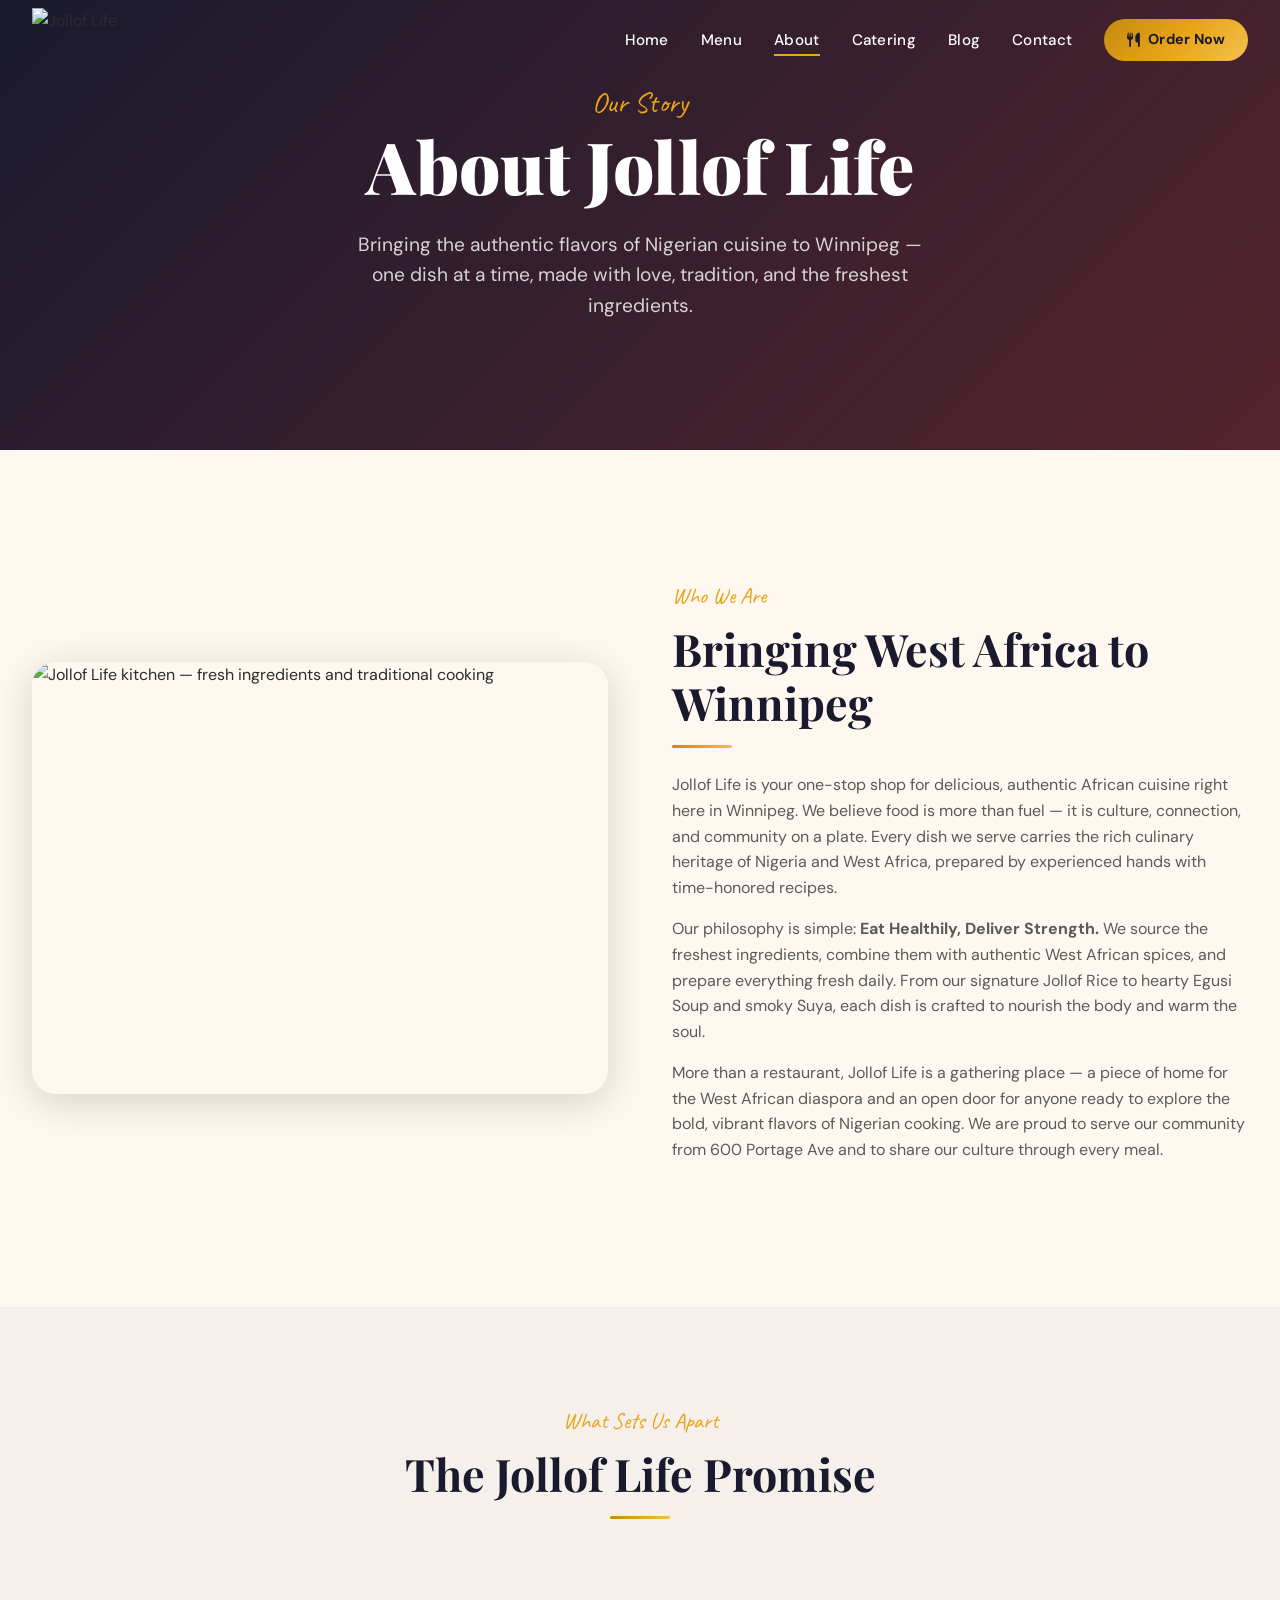
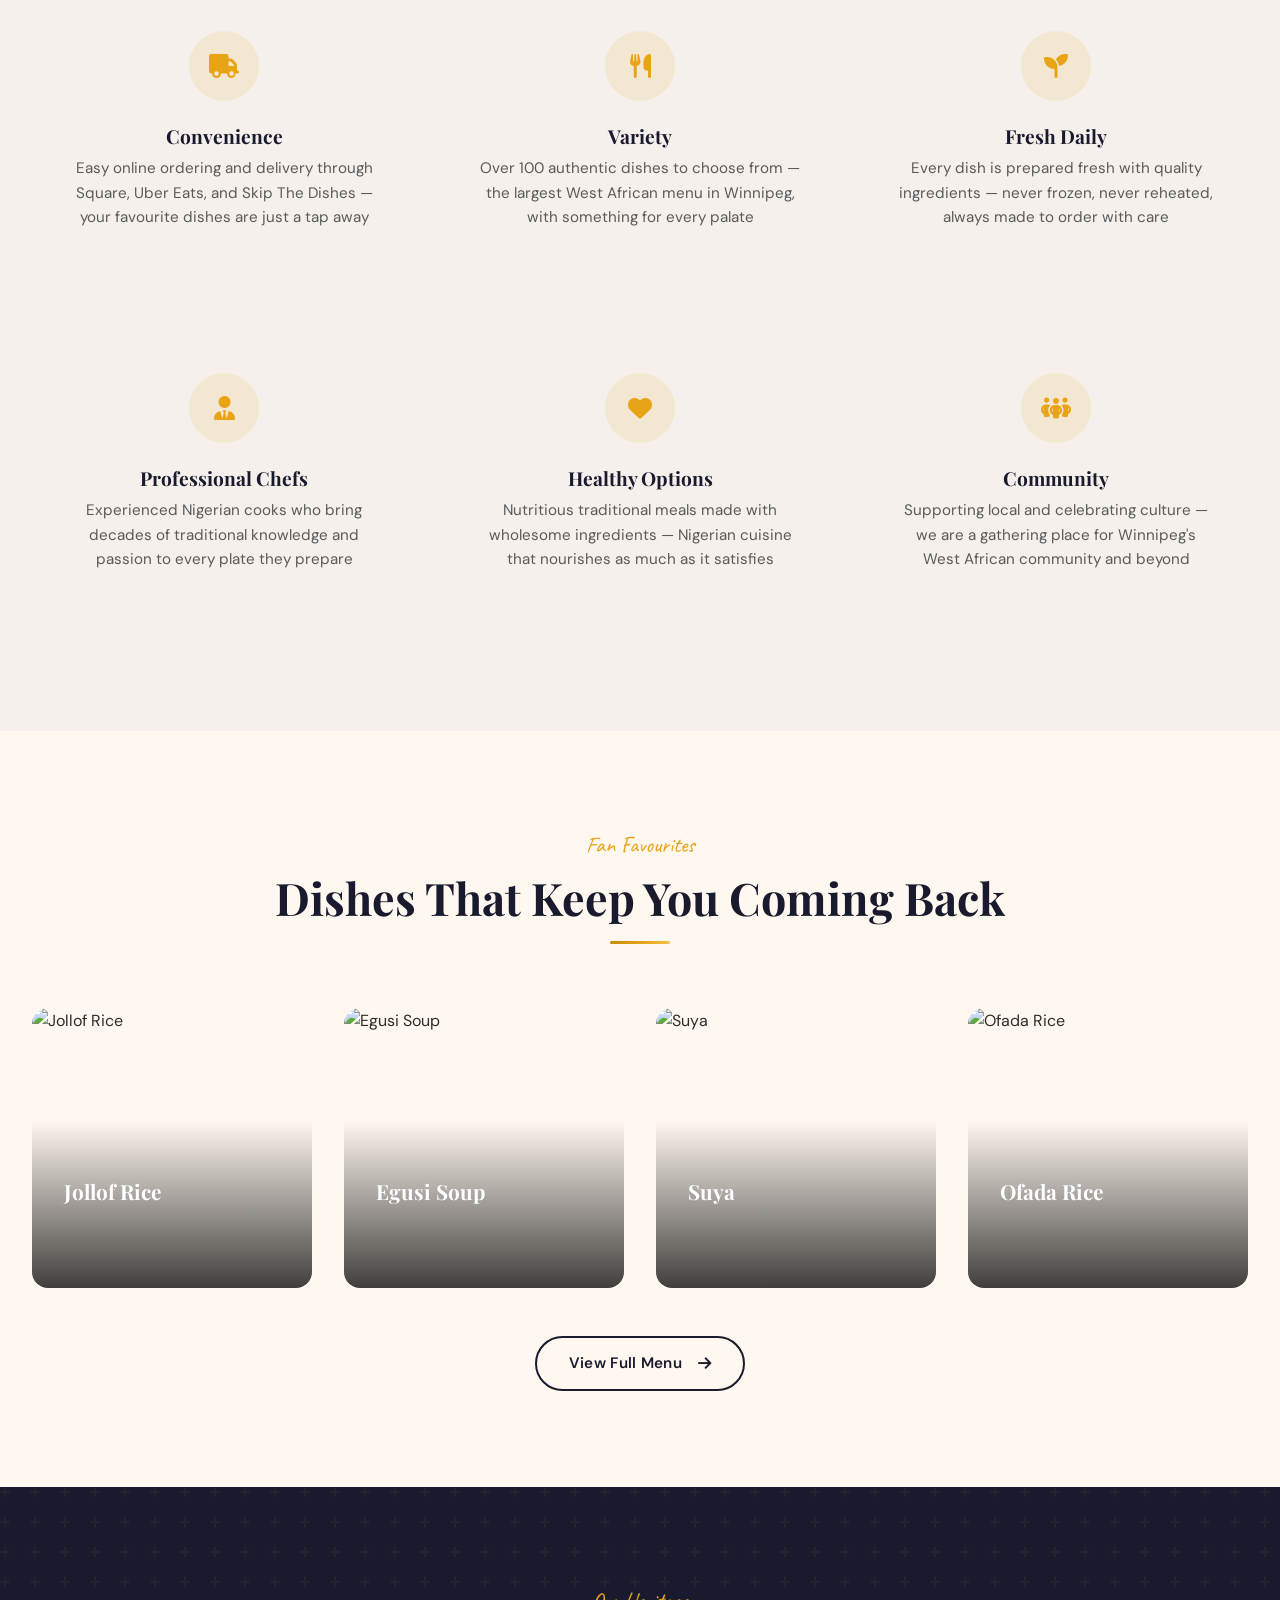
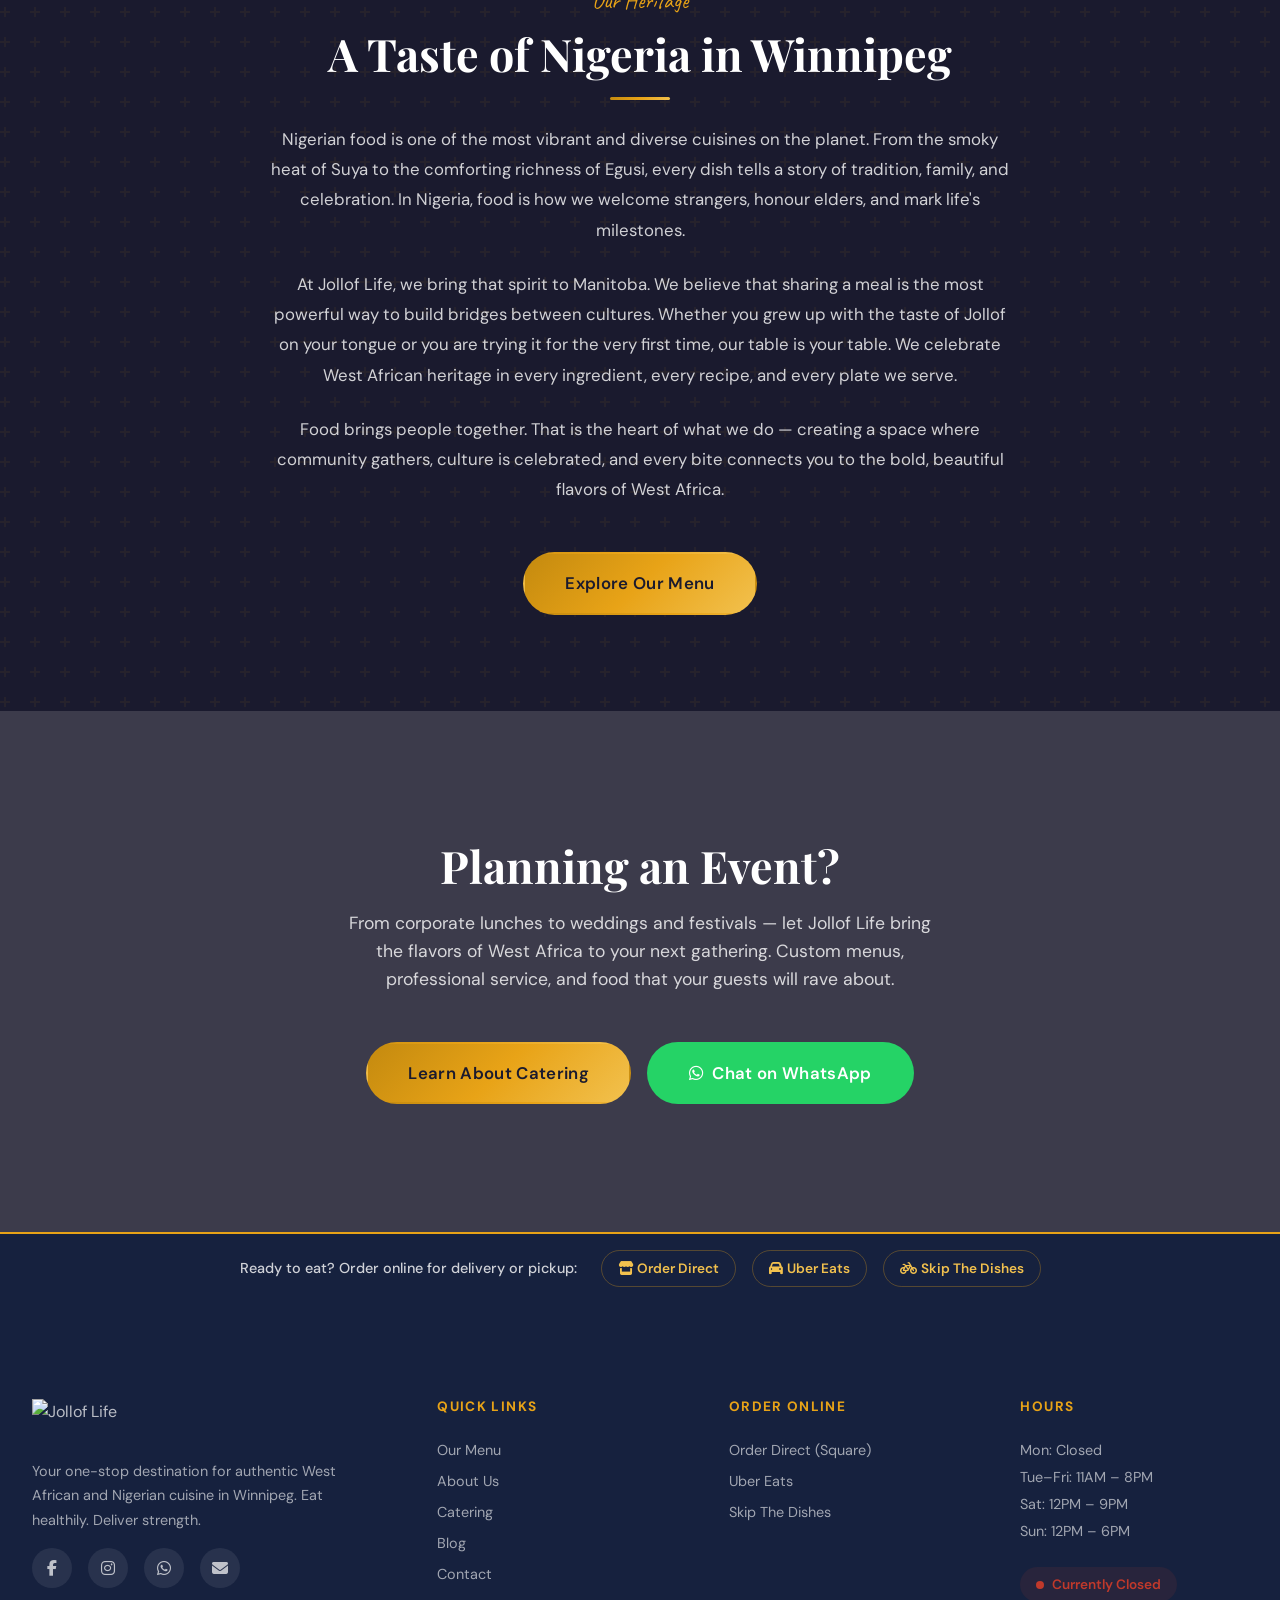
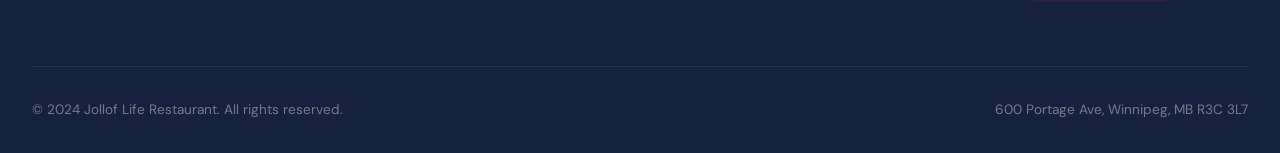
==== commit cb5693b9: "Fix icons, logo size, ordering CTAs, and image audit - Replace 5 Font Awesome Pro-only icons with fr" ====
--- a/about.html
+++ b/about.html
@@ -63,7 +63,7 @@
 
   <!-- ========== HERO (SHORT) ========== -->
   <section class="hero hero--short">
-    <div class="hero__bg" style="background-image: url('https://images.unsplash.com/photo-1466637574441-749b8f19452f?w=1920&q=80');"></div>
+    <div class="hero__bg" style="background-image: url('https://images.unsplash.com/photo-1504674900247-0877df9cc836?w=1920&q=80');"></div>
     <div class="hero__overlay"></div>
 
     <div class="hero__content">
@@ -124,7 +124,7 @@
           <p class="feature-card__text">Easy online ordering and delivery through Square, Uber Eats, and Skip The Dishes — your favourite dishes are just a tap away</p>
         </div>
         <div class="feature-card">
-          <div class="feature-card__icon"><i class="fas fa-bowl-food"></i></div>
+          <div class="feature-card__icon"><i class="fas fa-utensils"></i></div>
           <h3 class="feature-card__title">Variety</h3>
           <p class="feature-card__text">Over 100 authentic dishes to choose from — the largest West African menu in Winnipeg, with something for every palate</p>
         </div>
@@ -134,12 +134,12 @@
           <p class="feature-card__text">Every dish is prepared fresh with quality ingredients — never frozen, never reheated, always made to order with care</p>
         </div>
         <div class="feature-card">
-          <div class="feature-card__icon"><i class="fas fa-kitchen-set"></i></div>
+          <div class="feature-card__icon"><i class="fas fa-user-tie"></i></div>
           <h3 class="feature-card__title">Professional Chefs</h3>
           <p class="feature-card__text">Experienced Nigerian cooks who bring decades of traditional knowledge and passion to every plate they prepare</p>
         </div>
         <div class="feature-card">
-          <div class="feature-card__icon"><i class="fas fa-heart-pulse"></i></div>
+          <div class="feature-card__icon"><i class="fas fa-heart"></i></div>
           <h3 class="feature-card__title">Healthy Options</h3>
           <p class="feature-card__text">Nutritious traditional meals made with wholesome ingredients — Nigerian cuisine that nourishes as much as it satisfies</p>
         </div>
@@ -249,6 +249,25 @@
     </div>
   </section>
 
+  <!-- Order Bar -->
+  <div class="order-bar">
+    <div class="container">
+      <span class="order-bar__text">Ready to eat? Order online for delivery or pickup:</span>
+      <div class="order-bar__links">
+        <a href="https://jollof-life-restaurant.square.site/" target="_blank" rel="noopener" class="order-bar__link"><i class="fas fa-store"></i> Order Direct</a>
+        <a href="https://www.ubereats.com/ca/store/jollof-life-restaurant/UQO6MkQCXqGsVrcTSQeHDg/" target="_blank" rel="noopener" class="order-bar__link"><i class="fas fa-car"></i> Uber Eats</a>
+        <a href="https://www.skipthedishes.com/jollof-rice-portage-avenue" target="_blank" rel="noopener" class="order-bar__link"><i class="fas fa-bicycle"></i> Skip The Dishes</a>
+      </div>
+    </div>
+  </div>
+
+  <!-- Mobile Sticky Order -->
+  <div class="mobile-order-sticky">
+    <a href="https://jollof-life-restaurant.square.site/" target="_blank" rel="noopener">
+      <i class="fas fa-utensils"></i> Order Now — Delivery & Pickup
+    </a>
+  </div>
+
   <!-- ========== FOOTER ========== -->
   <footer class="footer">
     <div class="container">
--- a/css/styles.css
+++ b/css/styles.css
@@ -285,7 +285,7 @@
 }
 
 .navbar__logo img {
-  height: 48px;
+  height: 64px;
   width: auto;
 }
 
@@ -1616,6 +1616,7 @@
   .container { padding: 0 var(--space-lg); }
   .section { padding: var(--space-3xl) 0; }
 
+  .navbar__logo img { height: 52px; }
   .navbar__links { display: none; }
   .navbar__toggle { display: flex; }
 
@@ -1642,6 +1643,88 @@
   h1 { font-size: 2rem; }
   .hero__title { font-size: 2.2rem; }
   .btn { padding: 0.75rem 1.5rem; font-size: 0.9rem; }
+}
+
+/* --- Sticky Order Bar (all pages) --- */
+.order-bar {
+  background: var(--dark-surface);
+  padding: var(--space-md) 0;
+  text-align: center;
+  border-top: 2px solid var(--saffron);
+}
+
+.order-bar .container {
+  display: flex;
+  align-items: center;
+  justify-content: center;
+  gap: var(--space-lg);
+  flex-wrap: wrap;
+}
+
+.order-bar__text {
+  color: rgba(255,255,255,0.8);
+  font-size: 0.9rem;
+  font-weight: 500;
+}
+
+.order-bar__links {
+  display: flex;
+  gap: var(--space-md);
+  align-items: center;
+}
+
+.order-bar__link {
+  display: inline-flex;
+  align-items: center;
+  gap: var(--space-xs);
+  color: var(--saffron-light);
+  font-size: 0.85rem;
+  font-weight: 600;
+  padding: 0.4rem 1rem;
+  border: 1px solid rgba(232,163,23,0.3);
+  border-radius: 50px;
+  transition: all var(--duration-fast) var(--ease-out);
+}
+
+.order-bar__link:hover {
+  background: var(--saffron);
+  color: var(--charcoal);
+  border-color: var(--saffron);
+}
+
+/* Mobile sticky order button */
+.mobile-order-sticky {
+  display: none;
+  position: fixed;
+  bottom: 0;
+  left: 0;
+  right: 0;
+  z-index: 900;
+  padding: var(--space-md) var(--space-lg);
+  background: var(--dark-surface);
+  border-top: 2px solid var(--saffron);
+  box-shadow: 0 -4px 20px rgba(0,0,0,0.3);
+}
+
+.mobile-order-sticky a {
+  display: flex;
+  align-items: center;
+  justify-content: center;
+  gap: var(--space-sm);
+  width: 100%;
+  padding: 0.9rem;
+  background: var(--gradient-gold);
+  color: var(--charcoal);
+  font-weight: 700;
+  font-size: 1rem;
+  border-radius: 50px;
+  letter-spacing: 0.02em;
+}
+
+@media (max-width: 768px) {
+  .mobile-order-sticky { display: block; }
+  body { padding-bottom: 70px; }
+  .order-bar { display: none; }
 }
 
 /* Reduced motion */
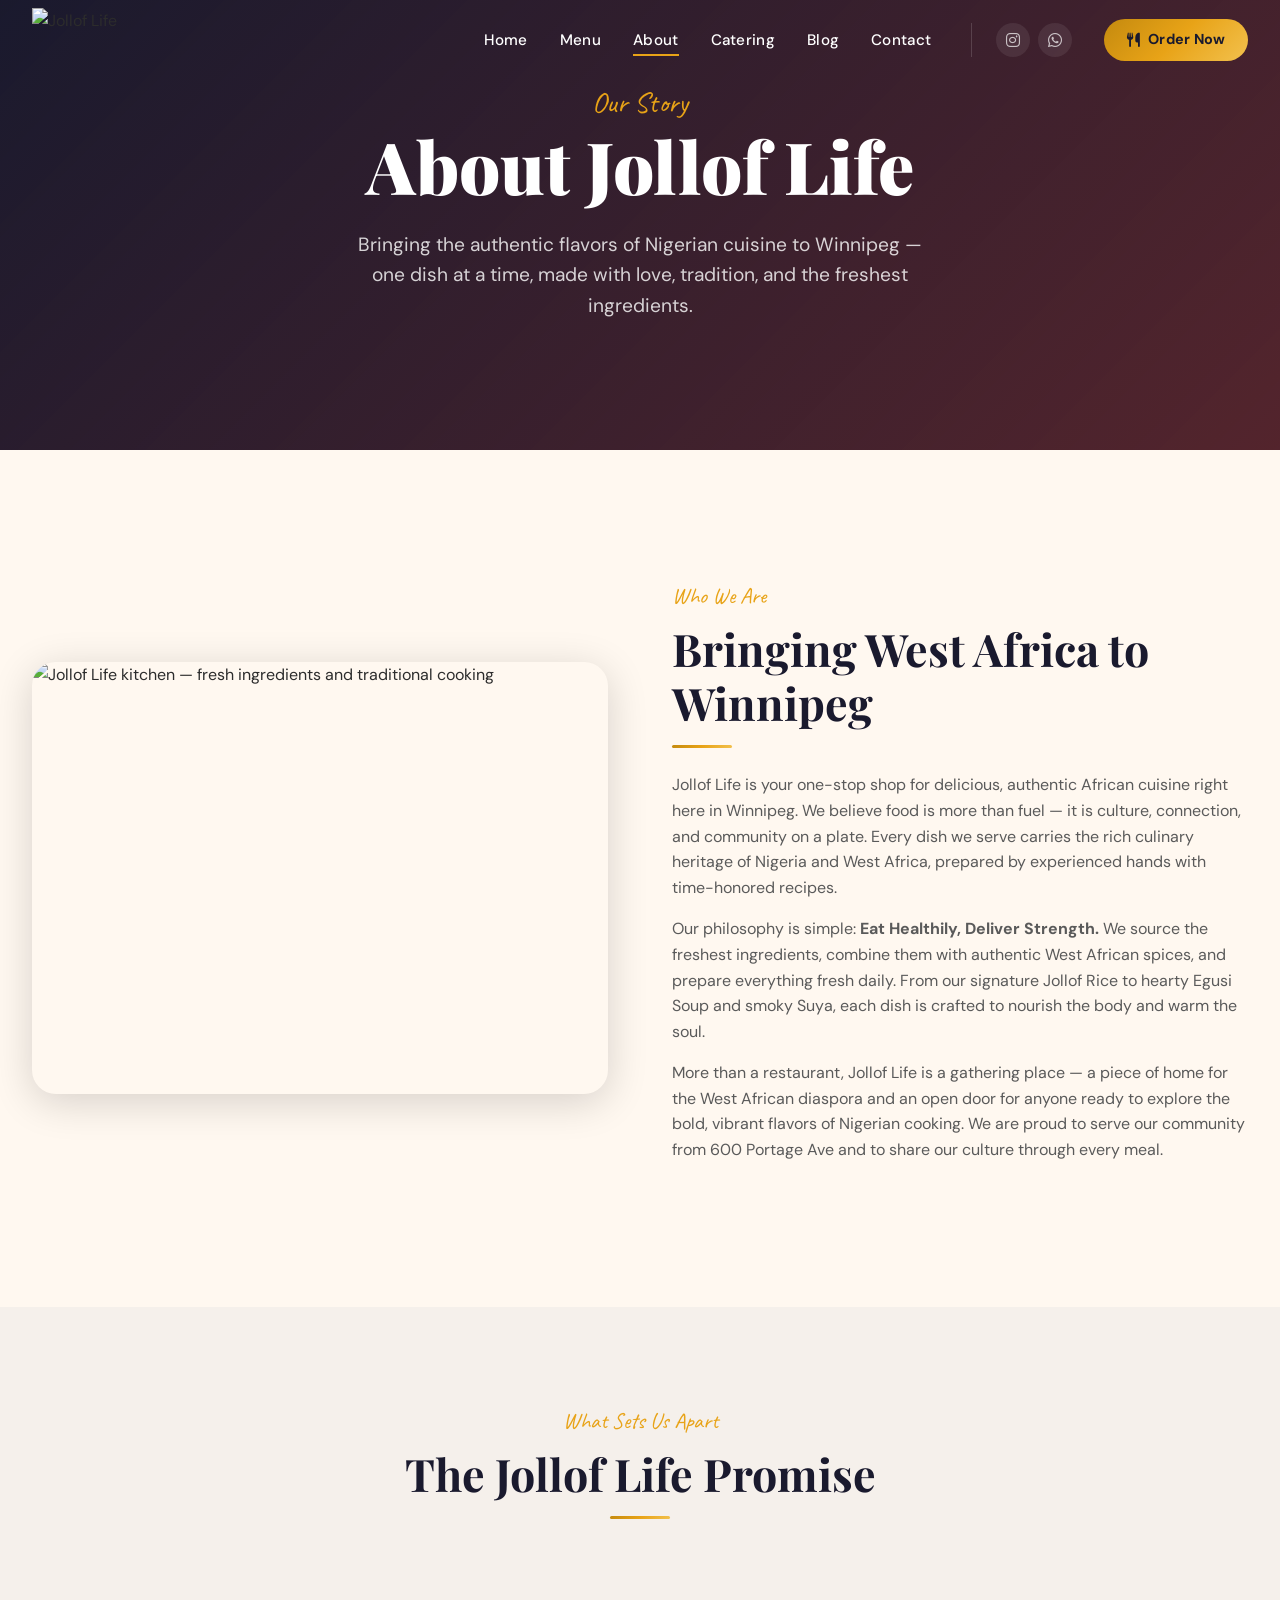
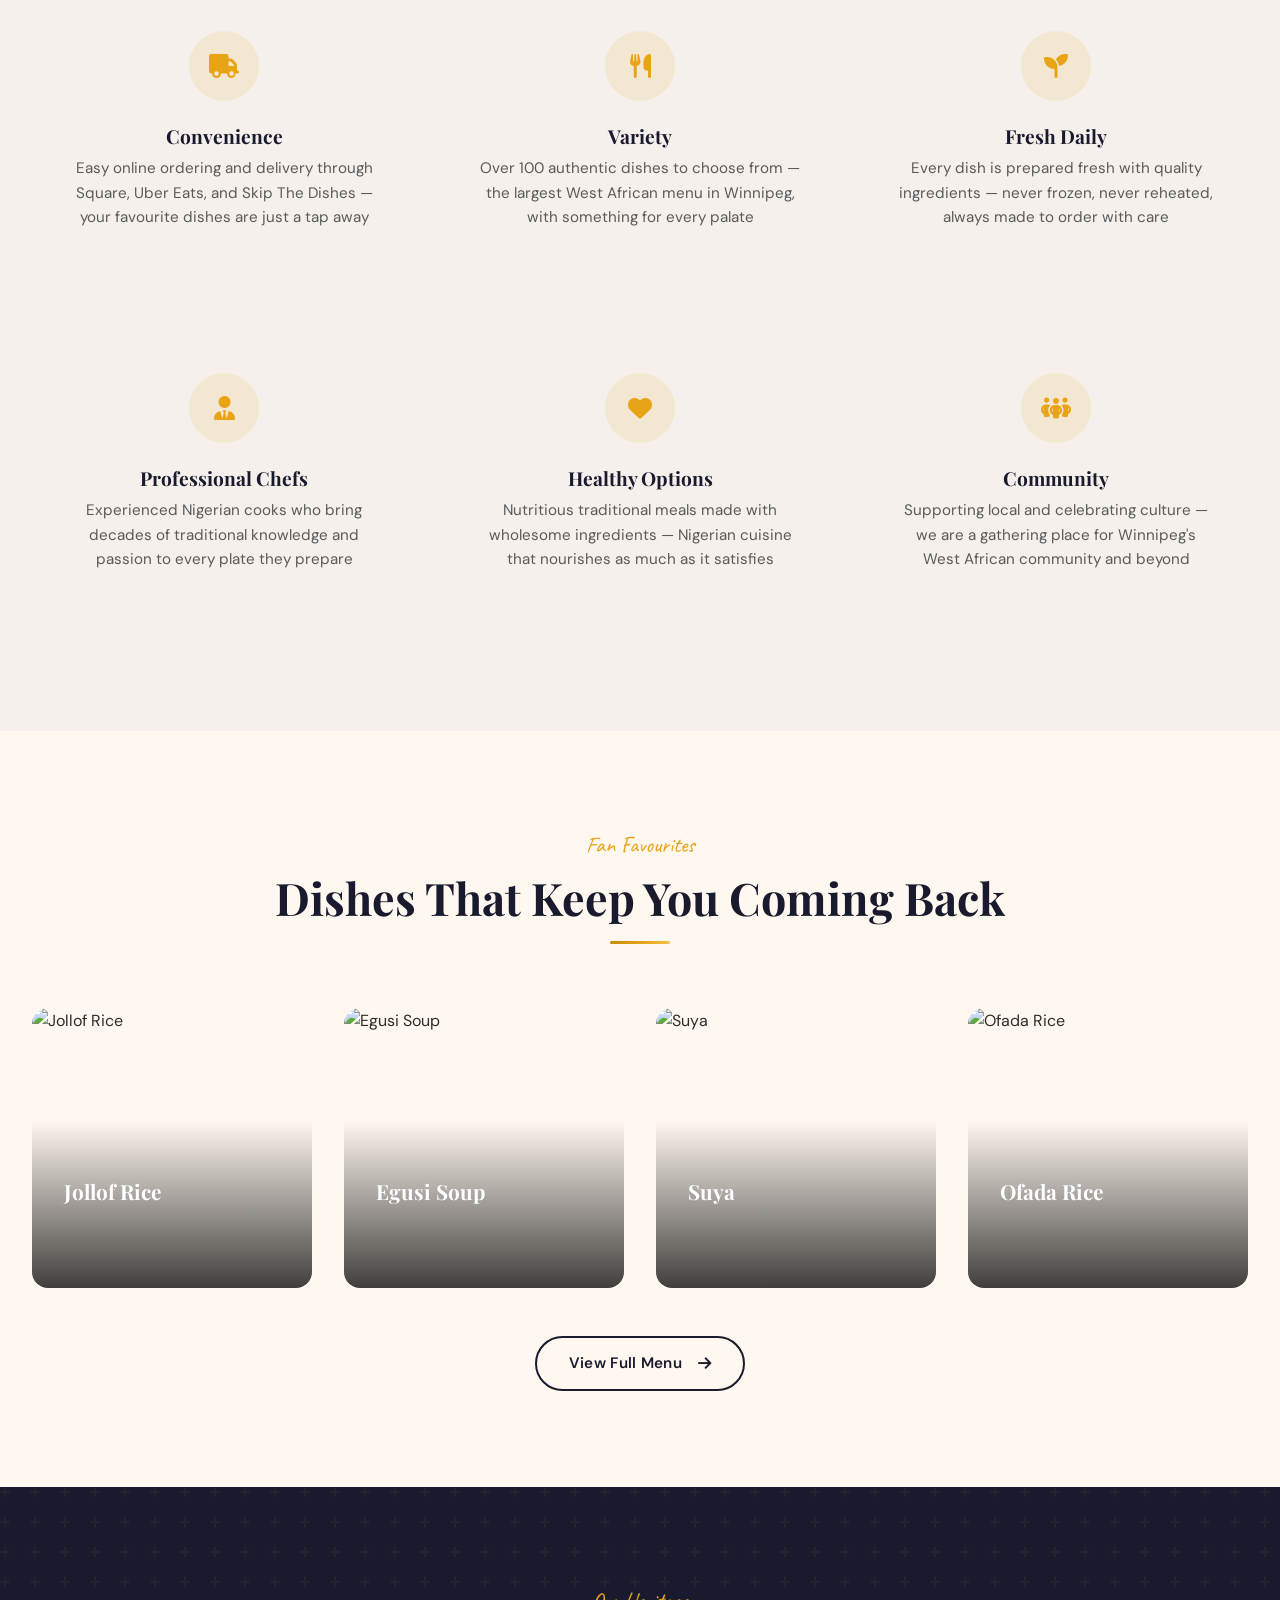
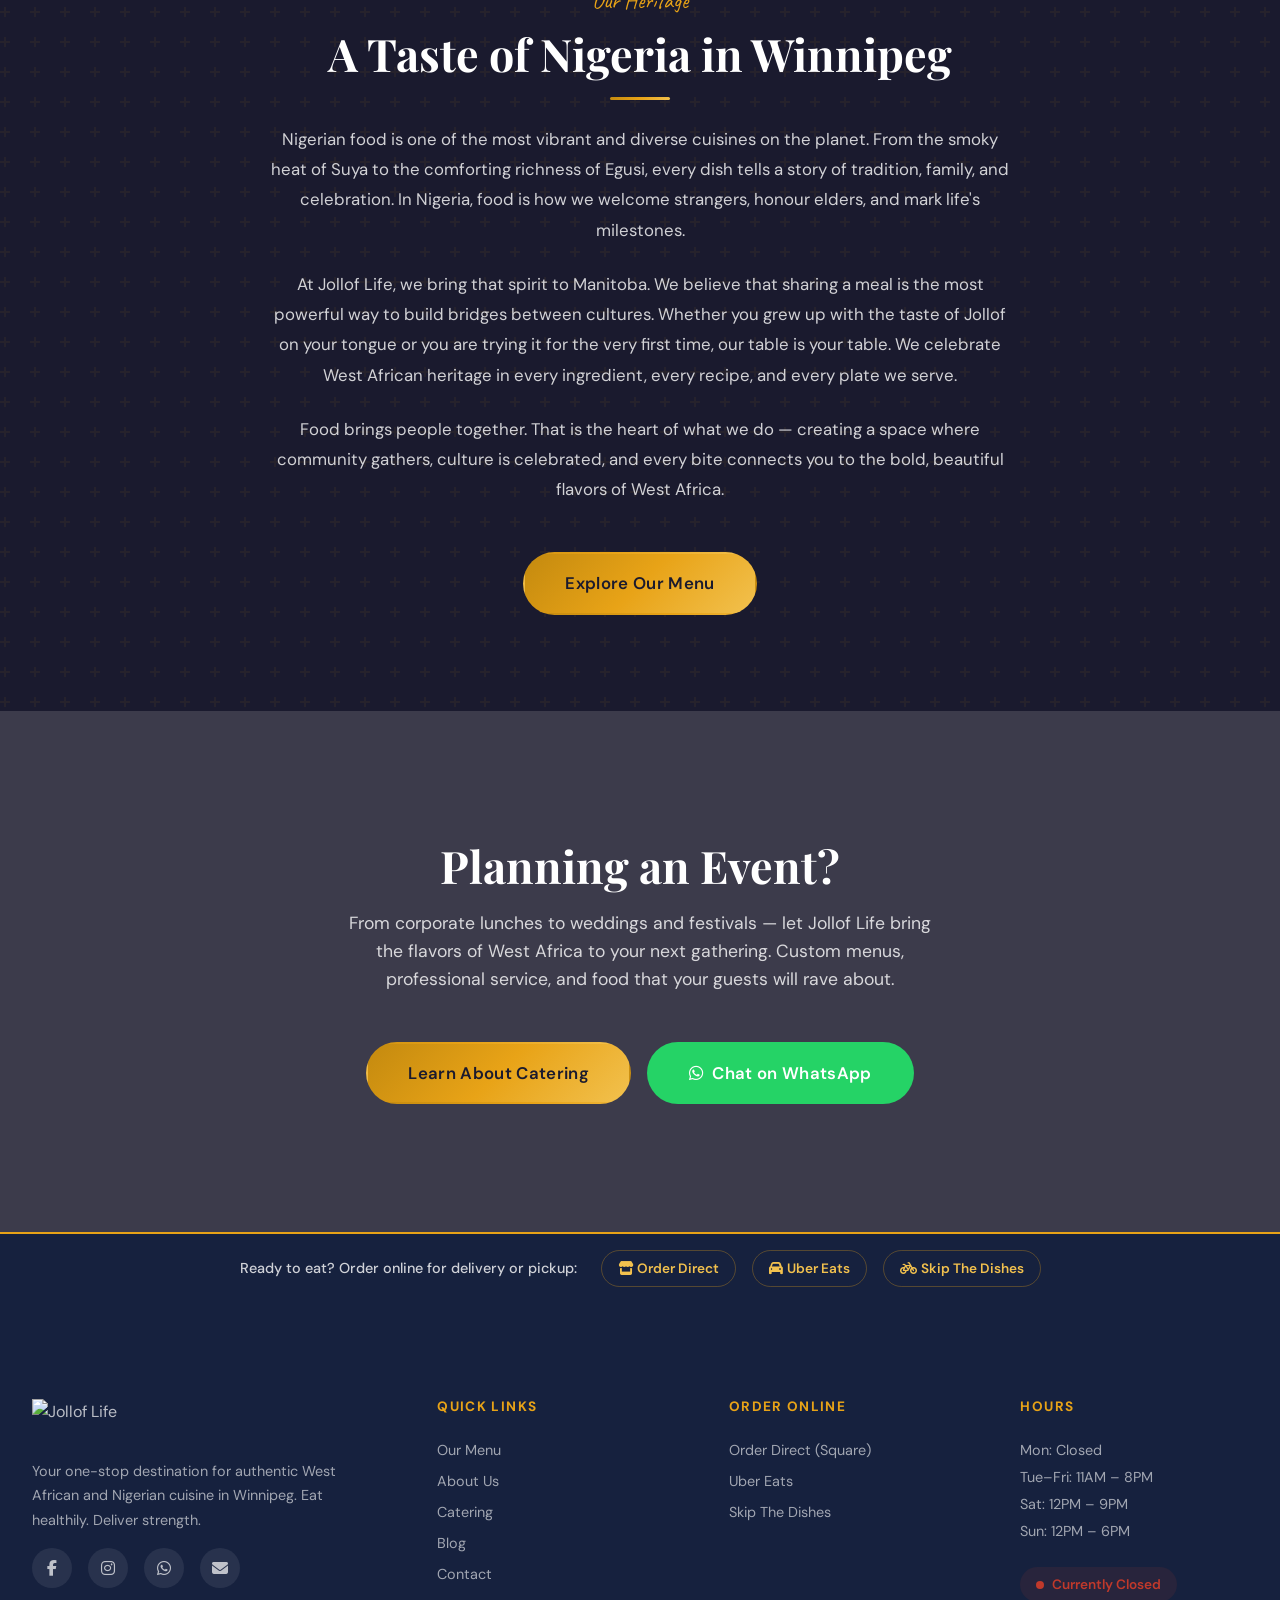
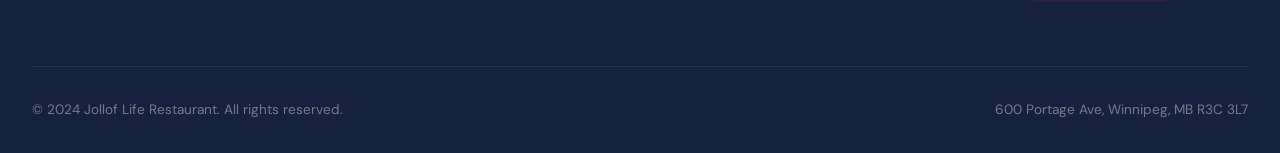
==== commit 1688ebaf: "Add Instagram + WhatsApp to navbar and mobile sticky bar Desktop: Instagram and WhatsApp icons in na" ====
--- a/about.html
+++ b/about.html
@@ -37,6 +37,10 @@
         <a href="catering.html" class="navbar__link">Catering</a>
         <a href="blog.html" class="navbar__link">Blog</a>
         <a href="contact.html" class="navbar__link">Contact</a>
+        <div class="navbar__social">
+          <a href="https://www.instagram.com/jollof_life.foods/" target="_blank" rel="noopener" aria-label="Instagram" class="navbar__social-icon"><i class="fab fa-instagram"></i></a>
+          <a href="https://wa.me/12049632266" target="_blank" rel="noopener" aria-label="WhatsApp" class="navbar__social-icon navbar__social-icon--whatsapp"><i class="fab fa-whatsapp"></i></a>
+        </div>
         <a href="https://jollof-life-restaurant.square.site/" target="_blank" rel="noopener" class="navbar__cta">
           <i class="fas fa-utensils"></i> Order Now
         </a>
@@ -63,7 +67,7 @@
 
   <!-- ========== HERO (SHORT) ========== -->
   <section class="hero hero--short">
-    <div class="hero__bg" style="background-image: url('https://images.unsplash.com/photo-1504674900247-0877df9cc836?w=1920&q=80');"></div>
+    <div class="hero__bg" style="background-image: url('https://images.unsplash.com/photo-1665332305771-e49a5dd5ba80?w=1920&q=80');"></div>
     <div class="hero__overlay"></div>
 
     <div class="hero__content">
@@ -162,7 +166,7 @@
 
       <div class="card-grid card-grid--4 reveal-stagger">
         <a href="menu.html" class="dish-card">
-          <img src="https://images.unsplash.com/photo-1590166223826-12dee1677420?w=600&q=80" alt="Jollof Rice" class="dish-card__image">
+          <img src="https://images.unsplash.com/photo-1634324092526-91f5e878b72f?w=600&q=80" alt="Jollof Rice" class="dish-card__image">
           <div class="dish-card__overlay">
             <span class="dish-card__name">Jollof Rice</span>
             <span class="dish-card__desc">The iconic West African one-pot rice with rich tomato and spices</span>
@@ -170,7 +174,7 @@
         </a>
 
         <a href="menu.html" class="dish-card">
-          <img src="https://images.unsplash.com/photo-1643293228196-1ad8cb251aee?w=600&q=80" alt="Egusi Soup" class="dish-card__image">
+          <img src="https://images.unsplash.com/photo-1763048443535-1243379234e2?w=600&q=80" alt="Egusi Soup" class="dish-card__image">
           <div class="dish-card__overlay">
             <span class="dish-card__name">Egusi Soup</span>
             <span class="dish-card__desc">Rich melon seed soup with leafy greens and assorted proteins</span>
@@ -186,7 +190,7 @@
         </a>
 
         <a href="menu.html" class="dish-card">
-          <img src="https://images.unsplash.com/photo-1596797038530-2c107229654b?w=600&q=80" alt="Ofada Rice" class="dish-card__image">
+          <img src="https://images.unsplash.com/photo-1604329756574-bda1f2cada6f?w=600&q=80" alt="Ofada Rice" class="dish-card__image">
           <div class="dish-card__overlay">
             <span class="dish-card__name">Ofada Rice</span>
             <span class="dish-card__desc">Local Ofada rice with our signature rich ayamase sauce</span>
@@ -261,11 +265,23 @@
     </div>
   </div>
 
-  <!-- Mobile Sticky Order -->
+  <!-- Mobile Sticky Order + Social -->
   <div class="mobile-order-sticky">
-    <a href="https://jollof-life-restaurant.square.site/" target="_blank" rel="noopener">
-      <i class="fas fa-utensils"></i> Order Now — Delivery & Pickup
-    </a>
+    <div class="mobile-order-sticky__social">
+      <a href="https://wa.me/12049632266" target="_blank" rel="noopener"><i class="fab fa-whatsapp"></i> Chat with us</a>
+      <a href="https://www.instagram.com/jollof_life.foods/" target="_blank" rel="noopener"><i class="fab fa-instagram"></i> Follow us</a>
+    </div>
+    <div class="mobile-order-sticky__links">
+      <a href="https://jollof-life-restaurant.square.site/" target="_blank" rel="noopener" class="mobile-order-sticky__btn">
+        <i class="fas fa-store"></i> Direct
+      </a>
+      <a href="https://www.ubereats.com/ca/store/jollof-life-restaurant/UQO6MkQCXqGsVrcTSQeHDg/" target="_blank" rel="noopener" class="mobile-order-sticky__btn mobile-order-sticky__btn--uber">
+        <i class="fas fa-car"></i> Uber Eats
+      </a>
+      <a href="https://www.skipthedishes.com/jollof-rice-portage-avenue" target="_blank" rel="noopener" class="mobile-order-sticky__btn mobile-order-sticky__btn--skip">
+        <i class="fas fa-bicycle"></i> Skip
+      </a>
+    </div>
   </div>
 
   <!-- ========== FOOTER ========== -->
--- a/css/styles.css
+++ b/css/styles.css
@@ -322,6 +322,40 @@
 
 .navbar__link:hover {
   color: var(--saffron-light);
+}
+
+/* Navbar Social Icons */
+.navbar__social {
+  display: flex;
+  align-items: center;
+  gap: var(--space-sm);
+  margin-left: var(--space-sm);
+  padding-left: var(--space-lg);
+  border-left: 1px solid rgba(255,255,255,0.15);
+}
+
+.navbar__social-icon {
+  width: 34px;
+  height: 34px;
+  border-radius: 50%;
+  display: flex;
+  align-items: center;
+  justify-content: center;
+  color: rgba(255,255,255,0.7);
+  font-size: 1rem;
+  background: rgba(255,255,255,0.08);
+  transition: all var(--duration-fast) var(--ease-spring);
+}
+
+.navbar__social-icon:hover {
+  color: var(--white);
+  background: rgba(255,255,255,0.18);
+  transform: translateY(-2px);
+}
+
+.navbar__social-icon--whatsapp:hover {
+  background: #25D366;
+  color: var(--white);
 }
 
 .navbar__cta {
@@ -1645,6 +1679,65 @@
   .btn { padding: 0.75rem 1.5rem; font-size: 0.9rem; }
 }
 
+/* --- Hero Platform Strip (above the fold) --- */
+.hero__platforms {
+  margin-top: var(--space-2xl);
+  display: flex;
+  flex-direction: column;
+  align-items: center;
+  gap: var(--space-md);
+}
+
+.hero__platforms-label {
+  font-size: 0.8rem;
+  text-transform: uppercase;
+  letter-spacing: 0.12em;
+  color: rgba(255,255,255,0.5);
+  font-weight: 600;
+}
+
+.hero__platforms-links {
+  display: flex;
+  gap: var(--space-md);
+  flex-wrap: wrap;
+  justify-content: center;
+}
+
+.hero__platform-btn {
+  display: inline-flex;
+  align-items: center;
+  gap: var(--space-sm);
+  padding: 0.55rem 1.2rem;
+  border-radius: 50px;
+  font-size: 0.85rem;
+  font-weight: 600;
+  background: rgba(255,255,255,0.12);
+  color: var(--white);
+  border: 1px solid rgba(255,255,255,0.2);
+  backdrop-filter: blur(8px);
+  -webkit-backdrop-filter: blur(8px);
+  transition: all var(--duration-fast) var(--ease-out);
+}
+
+.hero__platform-btn:hover {
+  background: var(--saffron);
+  color: var(--charcoal);
+  border-color: var(--saffron);
+  transform: translateY(-2px);
+}
+
+.hero__platform-btn--uber:hover {
+  background: #06C167;
+  border-color: #06C167;
+  color: var(--white);
+}
+
+.hero__platform-btn--skip:hover {
+  background: #FF6B00;
+  border-color: #FF6B00;
+  color: var(--white);
+}
+
 /* --- Sticky Order Bar (all pages) --- */
 .order-bar {
   background: var(--dark-surface);
@@ -1692,7 +1785,7 @@
   border-color: var(--saffron);
 }
 
-/* Mobile sticky order button */
+/* Mobile sticky order bar — 3 platforms */
 .mobile-order-sticky {
   display: none;
   position: fixed;
@@ -1700,30 +1793,73 @@
   left: 0;
   right: 0;
   z-index: 900;
-  padding: var(--space-md) var(--space-lg);
+  padding: var(--space-sm) var(--space-md);
   background: var(--dark-surface);
   border-top: 2px solid var(--saffron);
   box-shadow: 0 -4px 20px rgba(0,0,0,0.3);
 }
 
-.mobile-order-sticky a {
-  display: flex;
-  align-items: center;
+.mobile-order-sticky__social {
+  display: flex;
   justify-content: center;
+  gap: var(--space-xl);
+  padding-bottom: var(--space-sm);
+  margin-bottom: var(--space-sm);
+  border-bottom: 1px solid rgba(255,255,255,0.1);
+}
+
+.mobile-order-sticky__social a {
+  color: rgba(255,255,255,0.7);
+  font-size: 0.75rem;
+  font-weight: 500;
+  display: flex;
+  align-items: center;
+  gap: 5px;
+  transition: color var(--duration-fast);
+}
+
+.mobile-order-sticky__social a:hover {
+  color: var(--white);
+}
+
+.mobile-order-sticky__social a i {
+  font-size: 0.9rem;
+}
+
+.mobile-order-sticky__links {
+  display: flex;
   gap: var(--space-sm);
-  width: 100%;
-  padding: 0.9rem;
+}
+
+.mobile-order-sticky__btn {
+  flex: 1;
+  display: flex;
+  align-items: center;
+  justify-content: center;
+  gap: 6px;
+  padding: 0.75rem 0.5rem;
   background: var(--gradient-gold);
   color: var(--charcoal);
   font-weight: 700;
-  font-size: 1rem;
-  border-radius: 50px;
-  letter-spacing: 0.02em;
+  font-size: 0.8rem;
+  border-radius: 10px;
+  letter-spacing: 0.01em;
+  text-align: center;
+}
+
+.mobile-order-sticky__btn--uber {
+  background: #06C167;
+  color: var(--white);
+}
+
+.mobile-order-sticky__btn--skip {
+  background: #FF6B00;
+  color: var(--white);
 }
 
 @media (max-width: 768px) {
   .mobile-order-sticky { display: block; }
-  body { padding-bottom: 70px; }
+  body { padding-bottom: 65px; }
   .order-bar { display: none; }
 }
 
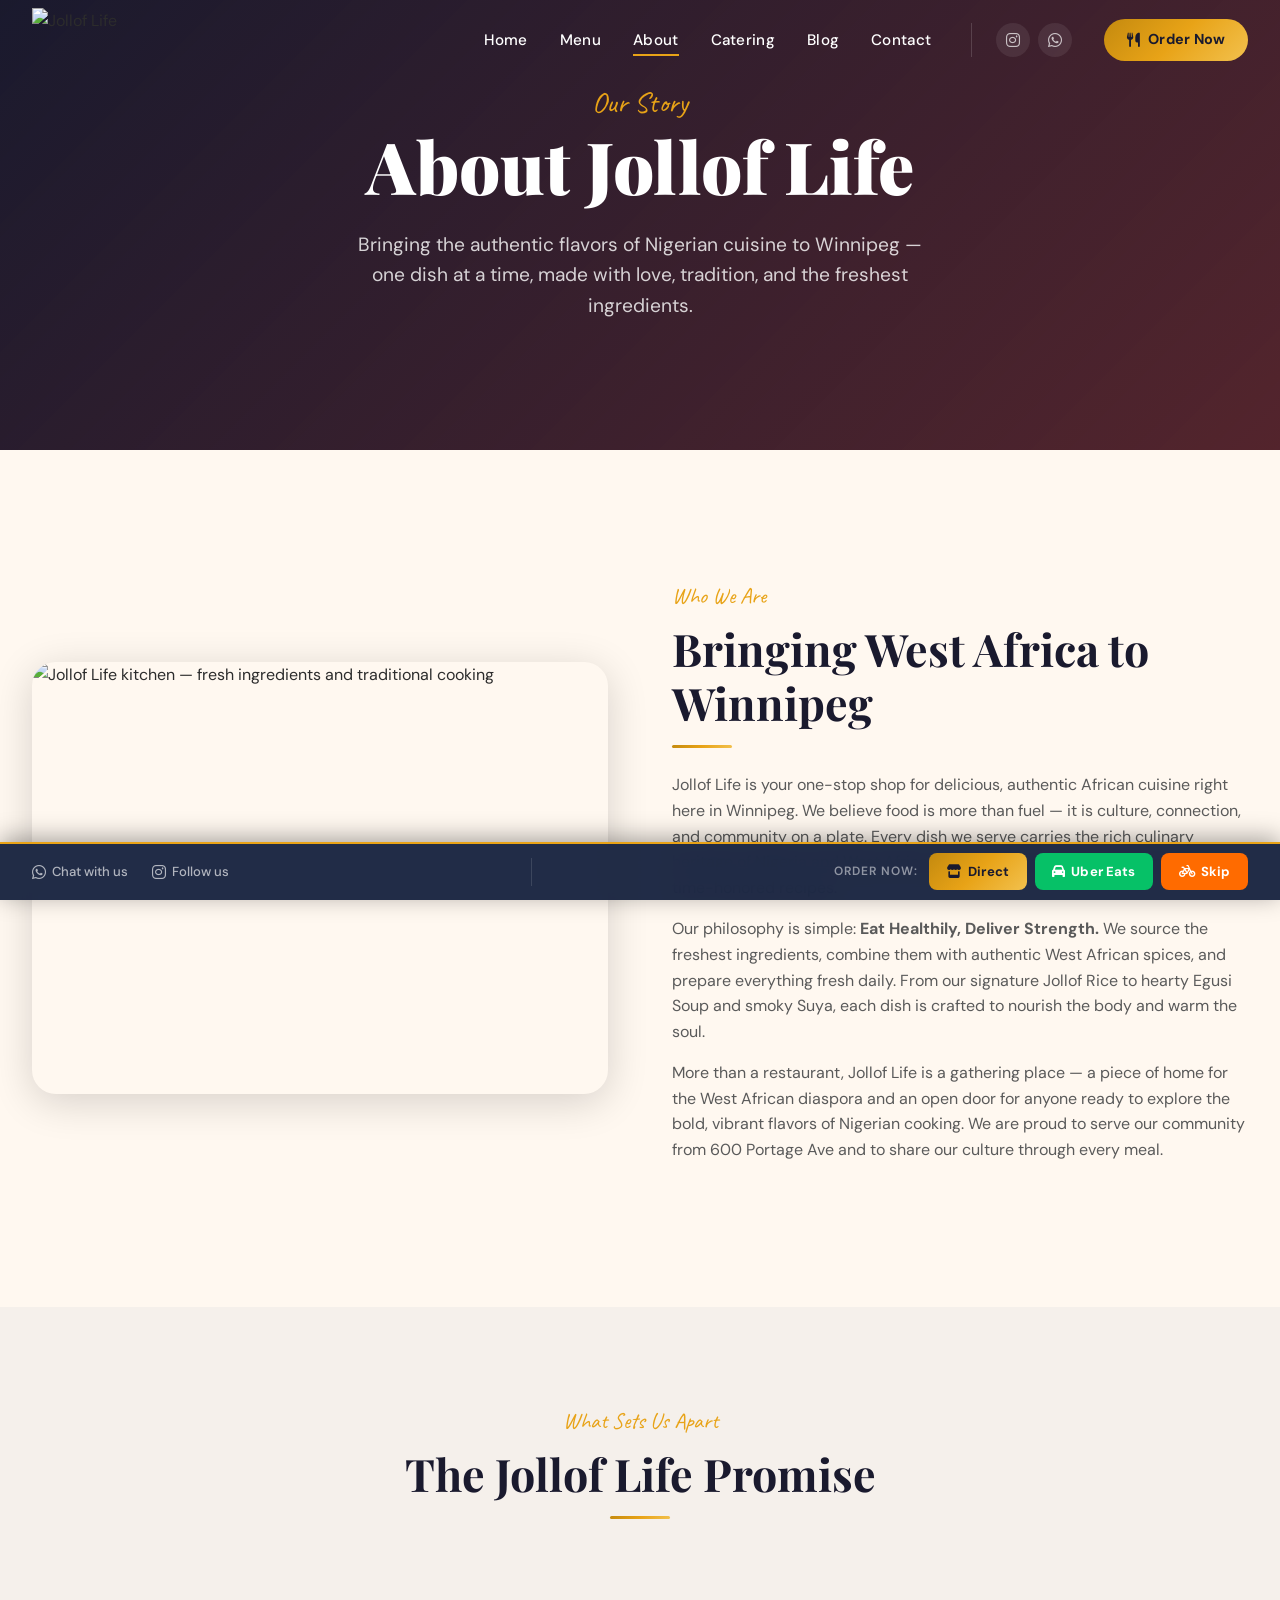
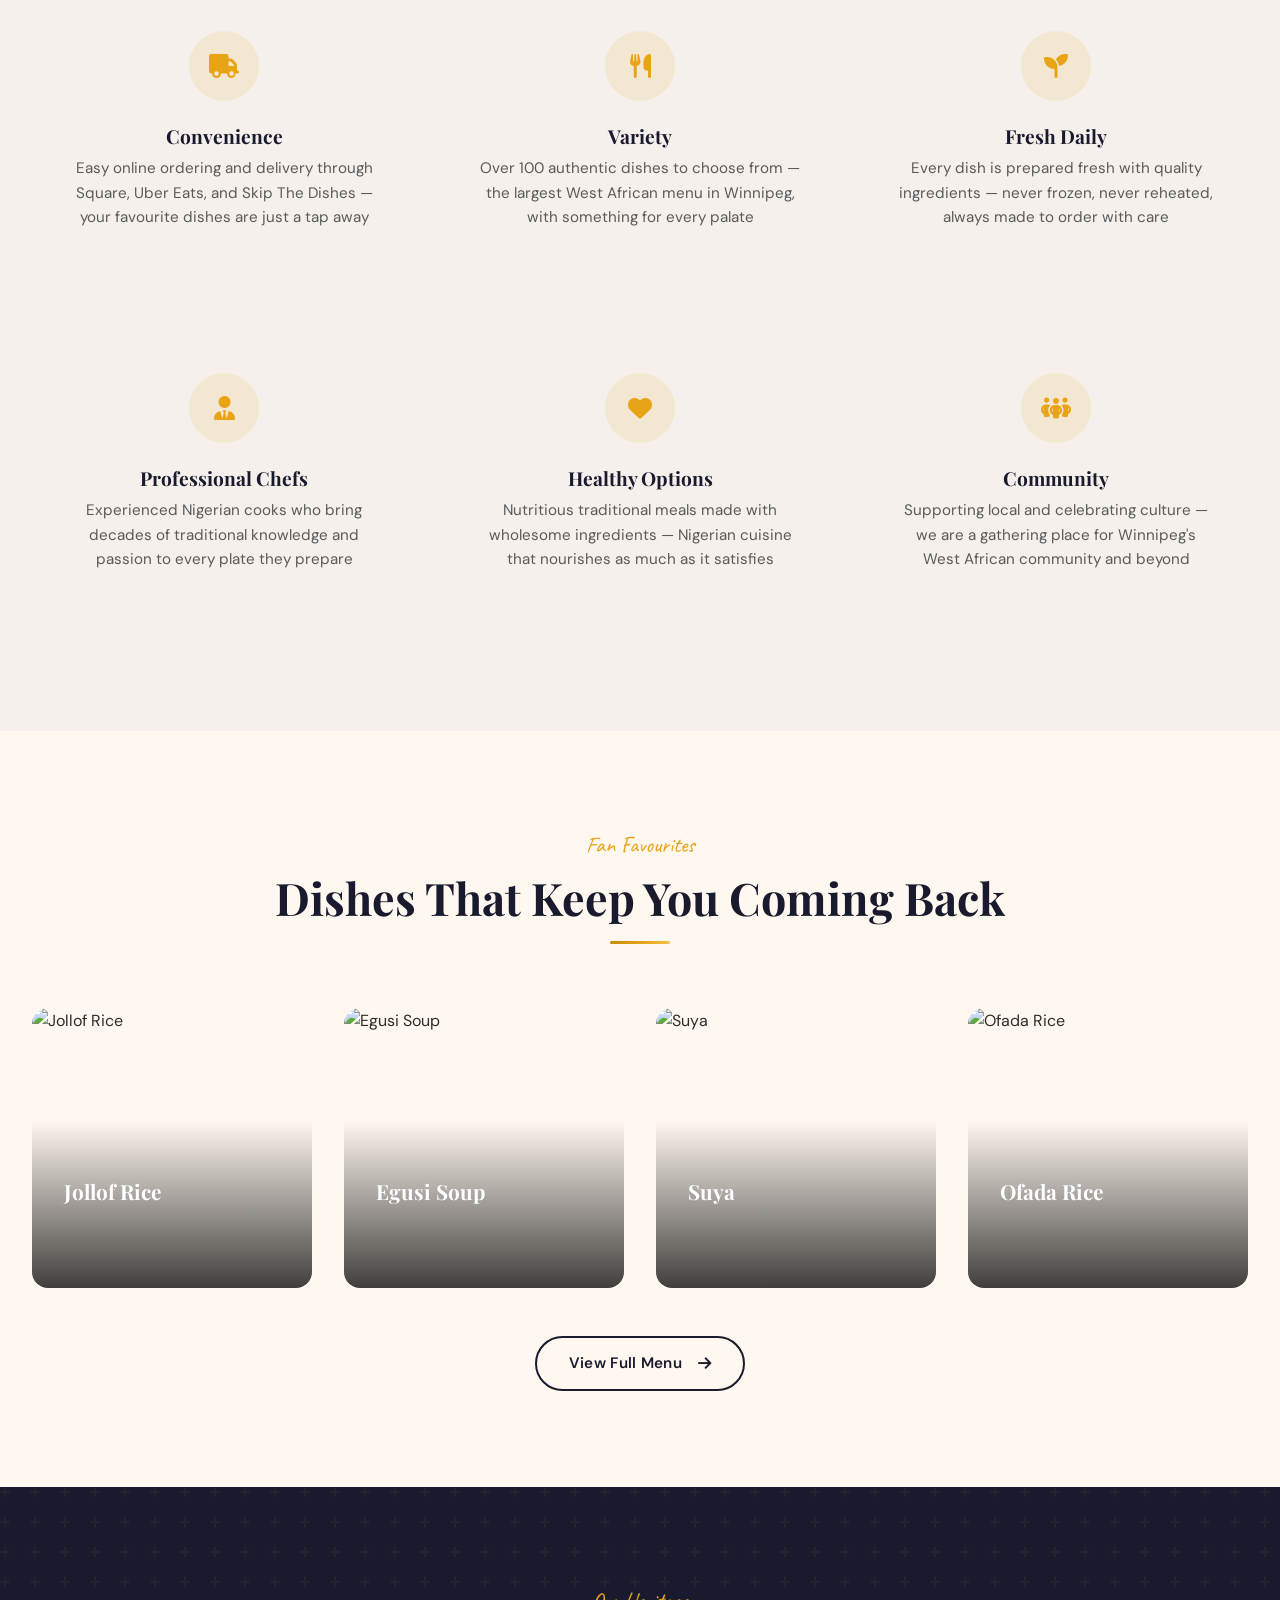
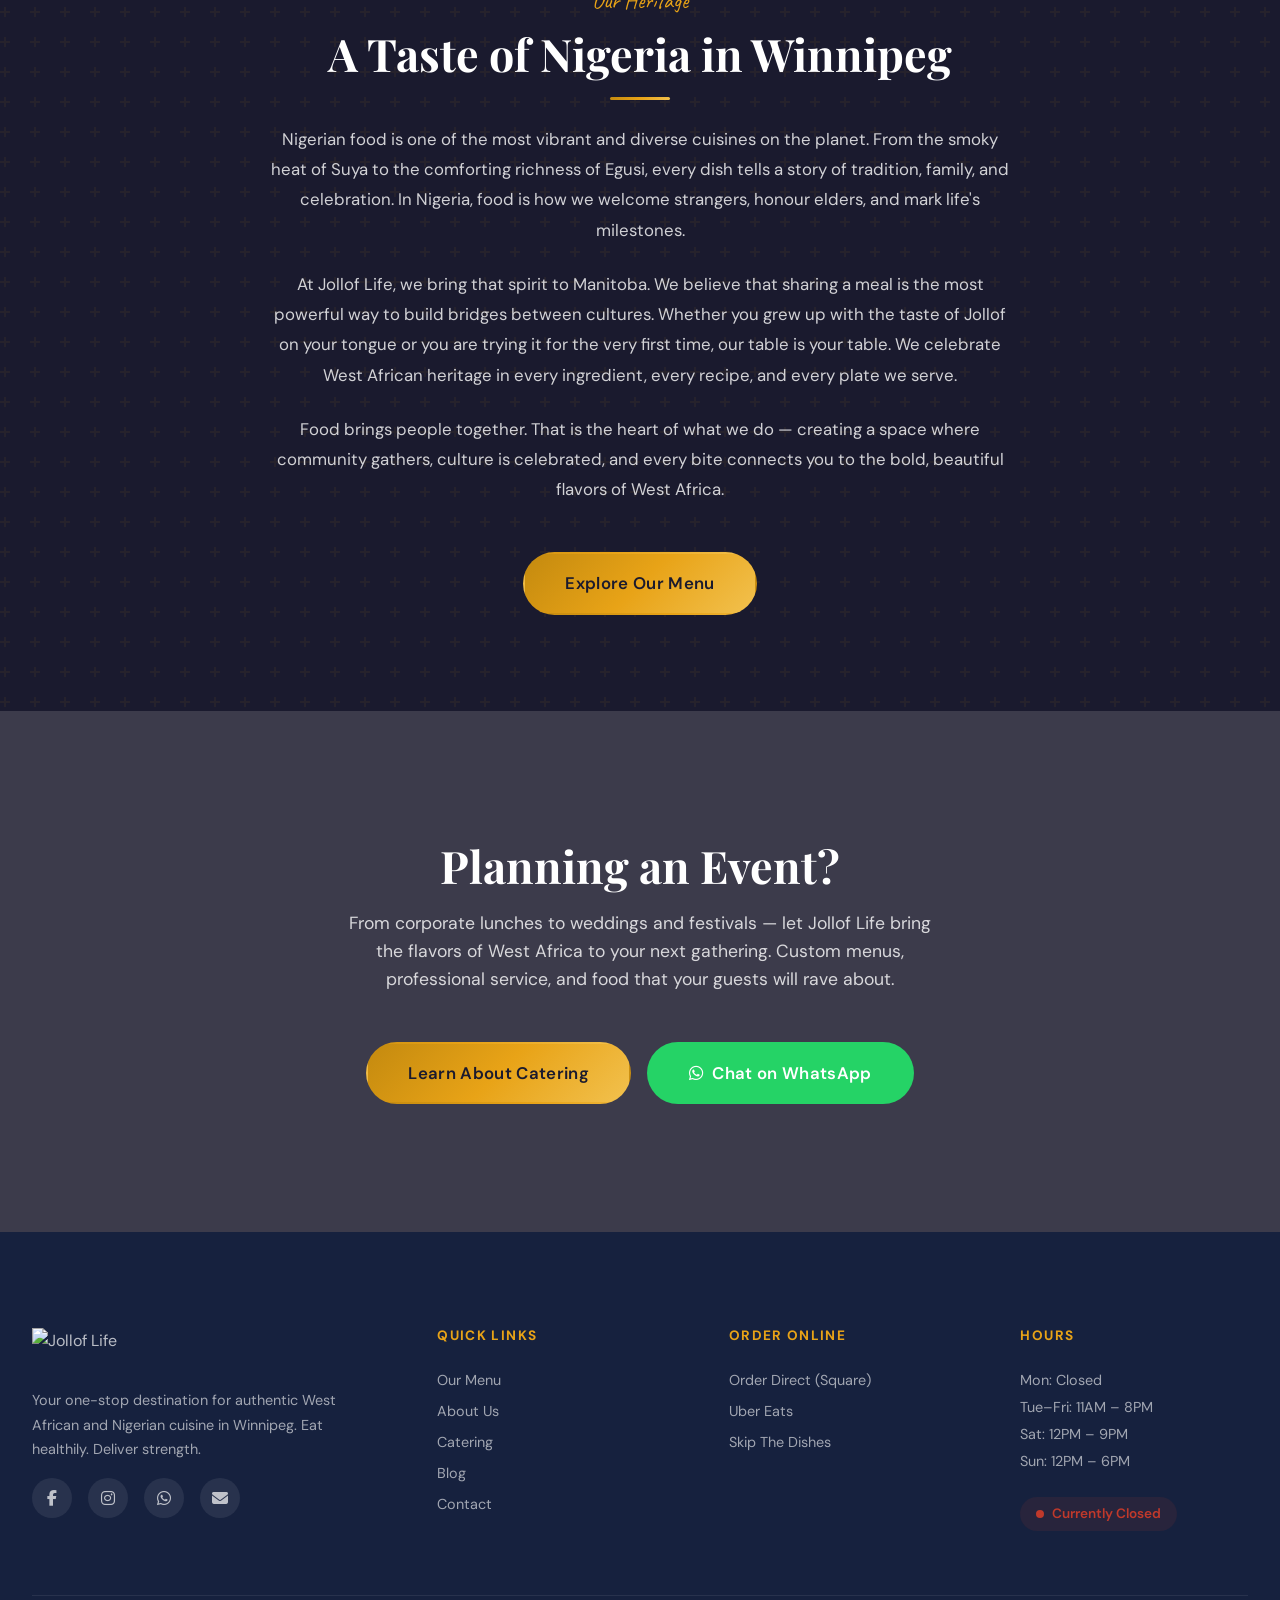
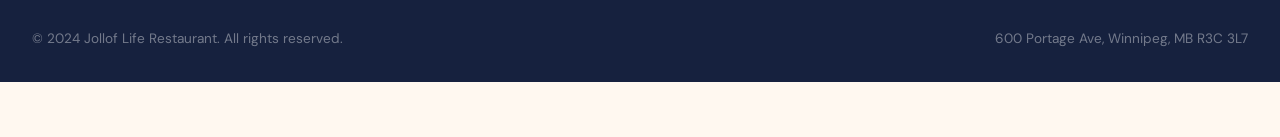
==== commit dbf84c99: "Unified sticky bottom bar on desktop + mobile Replace separate order-bar and mobile-sticky with a si" ====
--- a/about.html
+++ b/about.html
@@ -252,38 +252,6 @@
       </div>
     </div>
   </section>
-
-  <!-- Order Bar -->
-  <div class="order-bar">
-    <div class="container">
-      <span class="order-bar__text">Ready to eat? Order online for delivery or pickup:</span>
-      <div class="order-bar__links">
-        <a href="https://jollof-life-restaurant.square.site/" target="_blank" rel="noopener" class="order-bar__link"><i class="fas fa-store"></i> Order Direct</a>
-        <a href="https://www.ubereats.com/ca/store/jollof-life-restaurant/UQO6MkQCXqGsVrcTSQeHDg/" target="_blank" rel="noopener" class="order-bar__link"><i class="fas fa-car"></i> Uber Eats</a>
-        <a href="https://www.skipthedishes.com/jollof-rice-portage-avenue" target="_blank" rel="noopener" class="order-bar__link"><i class="fas fa-bicycle"></i> Skip The Dishes</a>
-      </div>
-    </div>
-  </div>
-
-  <!-- Mobile Sticky Order + Social -->
-  <div class="mobile-order-sticky">
-    <div class="mobile-order-sticky__social">
-      <a href="https://wa.me/12049632266" target="_blank" rel="noopener"><i class="fab fa-whatsapp"></i> Chat with us</a>
-      <a href="https://www.instagram.com/jollof_life.foods/" target="_blank" rel="noopener"><i class="fab fa-instagram"></i> Follow us</a>
-    </div>
-    <div class="mobile-order-sticky__links">
-      <a href="https://jollof-life-restaurant.square.site/" target="_blank" rel="noopener" class="mobile-order-sticky__btn">
-        <i class="fas fa-store"></i> Direct
-      </a>
-      <a href="https://www.ubereats.com/ca/store/jollof-life-restaurant/UQO6MkQCXqGsVrcTSQeHDg/" target="_blank" rel="noopener" class="mobile-order-sticky__btn mobile-order-sticky__btn--uber">
-        <i class="fas fa-car"></i> Uber Eats
-      </a>
-      <a href="https://www.skipthedishes.com/jollof-rice-portage-avenue" target="_blank" rel="noopener" class="mobile-order-sticky__btn mobile-order-sticky__btn--skip">
-        <i class="fas fa-bicycle"></i> Skip
-      </a>
-    </div>
-  </div>
-
   <!-- ========== FOOTER ========== -->
   <footer class="footer">
     <div class="container">
@@ -350,6 +318,29 @@
     </div>
   </footer>
 
+  <!-- Sticky Bottom Bar — Ordering + Social -->
+  <div class="sticky-bar">
+    <div class="sticky-bar__inner">
+      <div class="sticky-bar__social">
+        <a href="https://wa.me/12049632266" target="_blank" rel="noopener"><i class="fab fa-whatsapp"></i> Chat with us</a>
+        <a href="https://www.instagram.com/jollof_life.foods/" target="_blank" rel="noopener"><i class="fab fa-instagram"></i> Follow us</a>
+      </div>
+      <div class="sticky-bar__divider"></div>
+      <div class="sticky-bar__order">
+        <span class="sticky-bar__label">Order now:</span>
+        <a href="https://jollof-life-restaurant.square.site/" target="_blank" rel="noopener" class="sticky-bar__btn">
+          <i class="fas fa-store"></i> Direct
+        </a>
+        <a href="https://www.ubereats.com/ca/store/jollof-life-restaurant/UQO6MkQCXqGsVrcTSQeHDg/" target="_blank" rel="noopener" class="sticky-bar__btn sticky-bar__btn--uber">
+          <i class="fas fa-car"></i> Uber Eats
+        </a>
+        <a href="https://www.skipthedishes.com/jollof-rice-portage-avenue" target="_blank" rel="noopener" class="sticky-bar__btn sticky-bar__btn--skip">
+          <i class="fas fa-bicycle"></i> Skip
+        </a>
+      </div>
+    </div>
+  </div>
+
   <!-- Scripts -->
   <script src="js/main.js"></script>
 </body>
--- a/css/styles.css
+++ b/css/styles.css
@@ -1738,129 +1738,163 @@
   color: var(--white);
 }
 
-/* --- Sticky Order Bar (all pages) --- */
-.order-bar {
-  background: var(--dark-surface);
-  padding: var(--space-md) 0;
-  text-align: center;
-  border-top: 2px solid var(--saffron);
-}
-
-.order-bar .container {
-  display: flex;
-  align-items: center;
-  justify-content: center;
-  gap: var(--space-lg);
-  flex-wrap: wrap;
-}
-
-.order-bar__text {
-  color: rgba(255,255,255,0.8);
-  font-size: 0.9rem;
-  font-weight: 500;
-}
-
-.order-bar__links {
-  display: flex;
-  gap: var(--space-md);
-  align-items: center;
-}
-
-.order-bar__link {
-  display: inline-flex;
-  align-items: center;
-  gap: var(--space-xs);
-  color: var(--saffron-light);
-  font-size: 0.85rem;
-  font-weight: 600;
-  padding: 0.4rem 1rem;
-  border: 1px solid rgba(232,163,23,0.3);
-  border-radius: 50px;
-  transition: all var(--duration-fast) var(--ease-out);
-}
-
-.order-bar__link:hover {
-  background: var(--saffron);
-  color: var(--charcoal);
-  border-color: var(--saffron);
-}
-
-/* Mobile sticky order bar — 3 platforms */
-.mobile-order-sticky {
-  display: none;
+/* --- Unified Sticky Bottom Bar (all pages, all devices) --- */
+.sticky-bar {
   position: fixed;
   bottom: 0;
   left: 0;
   right: 0;
   z-index: 900;
-  padding: var(--space-sm) var(--space-md);
-  background: var(--dark-surface);
+  background: rgba(22,33,62,0.95);
+  backdrop-filter: blur(12px);
+  -webkit-backdrop-filter: blur(12px);
   border-top: 2px solid var(--saffron);
-  box-shadow: 0 -4px 20px rgba(0,0,0,0.3);
-}
-
-.mobile-order-sticky__social {
-  display: flex;
-  justify-content: center;
-  gap: var(--space-xl);
-  padding-bottom: var(--space-sm);
-  margin-bottom: var(--space-sm);
-  border-bottom: 1px solid rgba(255,255,255,0.1);
-}
-
-.mobile-order-sticky__social a {
-  color: rgba(255,255,255,0.7);
+  box-shadow: 0 -4px 24px rgba(0,0,0,0.35);
+}
+
+/* Desktop: horizontal layout */
+.sticky-bar__inner {
+  display: flex;
+  align-items: center;
+  justify-content: space-between;
+  max-width: var(--container-max);
+  margin: 0 auto;
+  padding: 0.6rem var(--space-xl);
+  gap: var(--space-lg);
+}
+
+/* Social side (left) */
+.sticky-bar__social {
+  display: flex;
+  align-items: center;
+  gap: var(--space-lg);
+}
+
+.sticky-bar__social a {
+  color: rgba(255,255,255,0.65);
+  font-size: 0.82rem;
+  font-weight: 500;
+  display: flex;
+  align-items: center;
+  gap: 6px;
+  transition: color var(--duration-fast);
+  white-space: nowrap;
+}
+
+.sticky-bar__social a:hover {
+  color: var(--white);
+}
+
+.sticky-bar__social a i {
+  font-size: 1rem;
+}
+
+/* Divider */
+.sticky-bar__divider {
+  width: 1px;
+  height: 28px;
+  background: rgba(255,255,255,0.12);
+  flex-shrink: 0;
+}
+
+/* Ordering side (right) */
+.sticky-bar__order {
+  display: flex;
+  align-items: center;
+  gap: var(--space-sm);
+}
+
+.sticky-bar__label {
+  color: rgba(255,255,255,0.5);
   font-size: 0.75rem;
-  font-weight: 500;
-  display: flex;
-  align-items: center;
-  gap: 5px;
-  transition: color var(--duration-fast);
-}
-
-.mobile-order-sticky__social a:hover {
-  color: var(--white);
-}
-
-.mobile-order-sticky__social a i {
-  font-size: 0.9rem;
-}
-
-.mobile-order-sticky__links {
-  display: flex;
-  gap: var(--space-sm);
-}
-
-.mobile-order-sticky__btn {
-  flex: 1;
-  display: flex;
+  text-transform: uppercase;
+  letter-spacing: 0.08em;
+  font-weight: 600;
+  white-space: nowrap;
+  margin-right: var(--space-xs);
+}
+
+.sticky-bar__btn {
+  display: inline-flex;
   align-items: center;
   justify-content: center;
   gap: 6px;
-  padding: 0.75rem 0.5rem;
+  padding: 0.5rem 1.1rem;
   background: var(--gradient-gold);
   color: var(--charcoal);
   font-weight: 700;
-  font-size: 0.8rem;
-  border-radius: 10px;
+  font-size: 0.82rem;
+  border-radius: 8px;
   letter-spacing: 0.01em;
-  text-align: center;
-}
-
-.mobile-order-sticky__btn--uber {
+  white-space: nowrap;
+  transition: all var(--duration-fast) var(--ease-spring);
+}
+
+.sticky-bar__btn:hover {
+  transform: translateY(-2px);
+  box-shadow: var(--shadow-gold);
+}
+
+.sticky-bar__btn--uber {
   background: #06C167;
   color: var(--white);
 }
 
-.mobile-order-sticky__btn--skip {
+.sticky-bar__btn--uber:hover {
+  box-shadow: 0 4px 16px rgba(6,193,103,0.35);
+}
+
+.sticky-bar__btn--skip {
   background: #FF6B00;
   color: var(--white);
 }
 
+.sticky-bar__btn--skip:hover {
+  box-shadow: 0 4px 16px rgba(255,107,0,0.35);
+}
+
+/* Desktop body padding for sticky bar */
+body {
+  padding-bottom: 55px;
+}
+
+/* Mobile: stacked layout */
 @media (max-width: 768px) {
-  .mobile-order-sticky { display: block; }
-  body { padding-bottom: 65px; }
-  .order-bar { display: none; }
+  body { padding-bottom: 95px; }
+
+  .sticky-bar__inner {
+    flex-direction: column;
+    padding: var(--space-sm) var(--space-md);
+    gap: var(--space-sm);
+  }
+
+  .sticky-bar__social {
+    width: 100%;
+    justify-content: center;
+    gap: var(--space-xl);
+    padding-bottom: var(--space-sm);
+    border-bottom: 1px solid rgba(255,255,255,0.1);
+  }
+
+  .sticky-bar__social a {
+    font-size: 0.75rem;
+  }
+
+  .sticky-bar__divider { display: none; }
+  .sticky-bar__label { display: none; }
+
+  .sticky-bar__order {
+    width: 100%;
+    gap: var(--space-sm);
+  }
+
+  .sticky-bar__btn {
+    flex: 1;
+    padding: 0.7rem 0.5rem;
+    border-radius: 10px;
+    font-size: 0.8rem;
+    justify-content: center;
+  }
 }
 
 /* Reduced motion */
